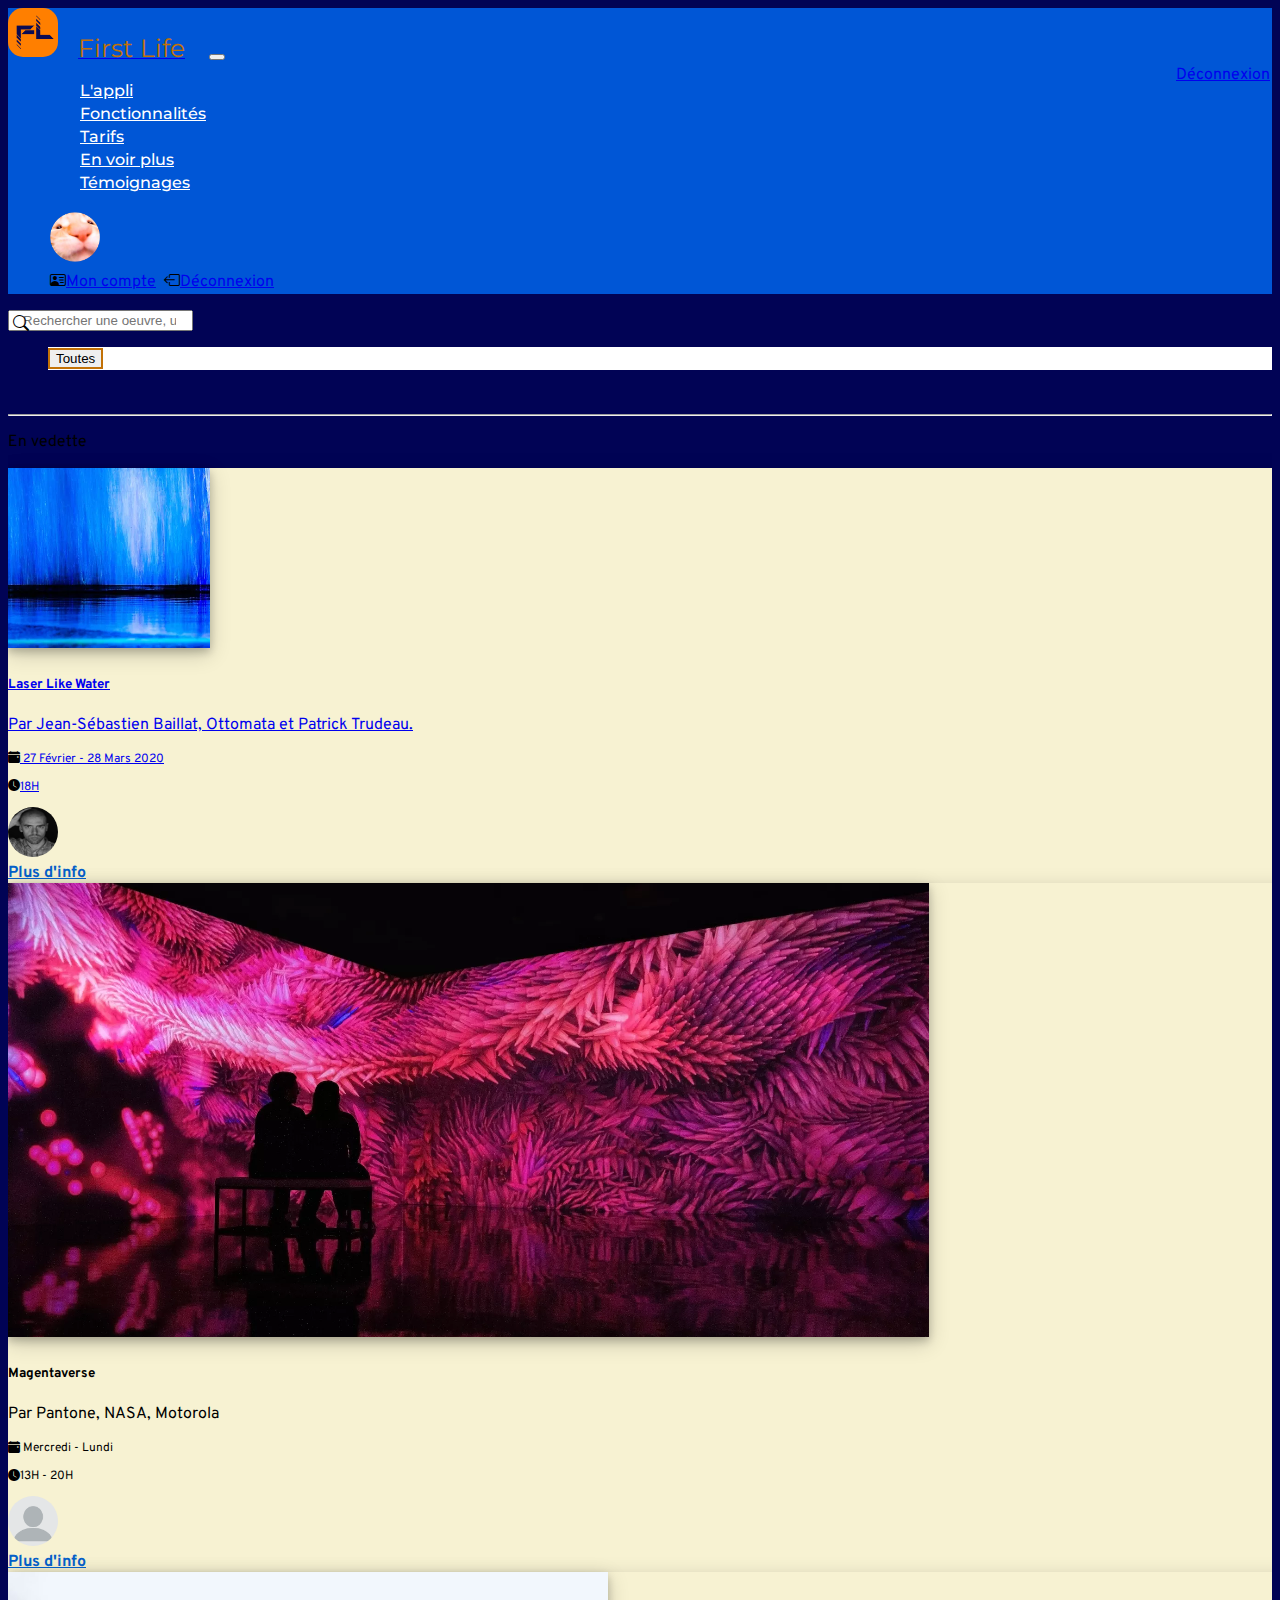
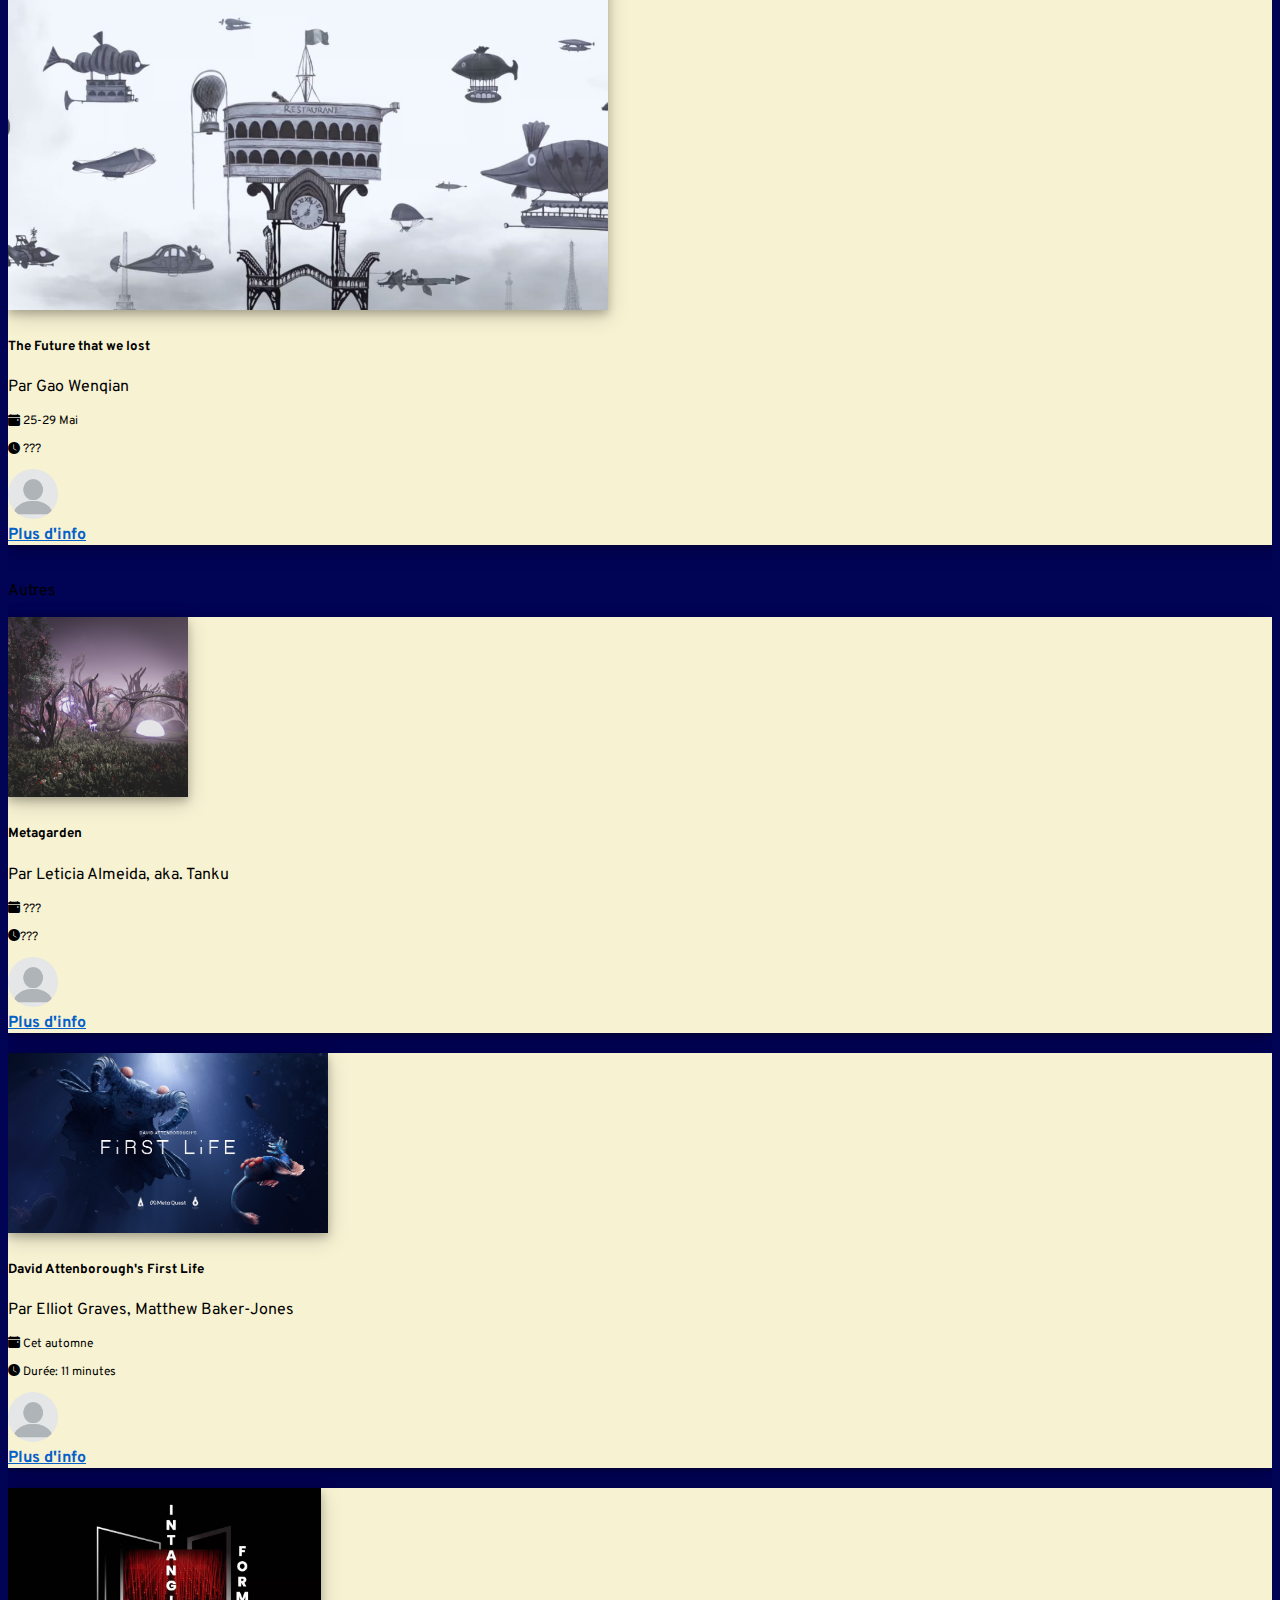
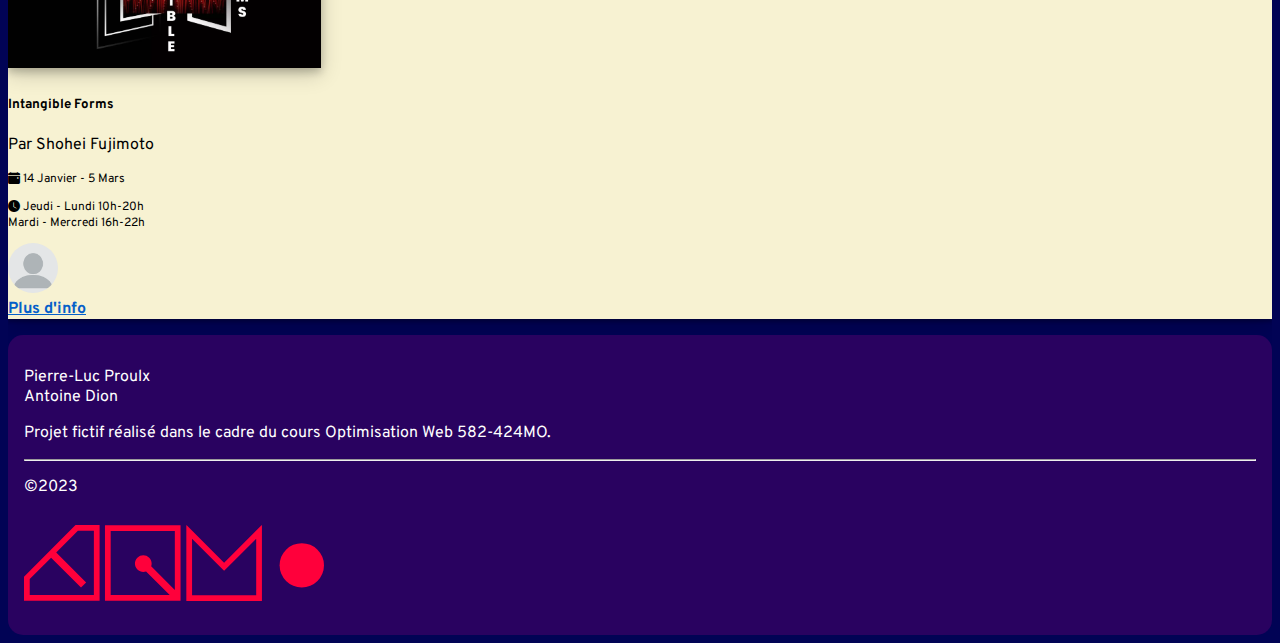
==== app/index.html @ b878b4f1 "HTML cleaning up" ====
<!DOCTYPE html>
<html lang="en">

<head>
  <meta charset="UTF-8" />
  <meta http-equiv="X-UA-Compatible" content="IE=edge" />
  <meta name="viewport" content="width=device-width, initial-scale=1.0" />
  <!-- Titre de la page -->
  <title>Festival First Life App</title>
  <link href="css/bootstrap_custom.css" rel="stylesheet">
  <link href="https://cdn.jsdelivr.net/npm/bootstrap@5.3.0-alpha1/dist/css/bootstrap.min.css" rel="stylesheet"
    integrity="sha384-GLhlTQ8iRABdZLl6O3oVMWSktQOp6b7In1Zl3/Jr59b6EGGoI1aFkw7cmDA6j6gD" crossorigin="anonymous" />
  <script src="https://cdn.jsdelivr.net/npm/bootstrap@5.3.0-alpha1/dist/js/bootstrap.bundle.min.js"
    integrity="sha384-w76AqPfDkMBDXo30jS1Sgez6pr3x5MlQ1ZAGC+nuZB+EYdgRZgiwxhTBTkF7CXvN"
    crossorigin="anonymous"></script>
  <!-- Lien du Swiper -->
  <link rel="stylesheet" href="https://cdn.jsdelivr.net/npm/swiper@9/swiper-bundle.min.css" />
  <!--Font-->
  <link href="https://fonts.googleapis.com/css2?family=Overpass&display=swap" rel="stylesheet" />
  <link href="https://fonts.googleapis.com/css2?family=Montserrat&display=swap" rel="stylesheet" />
  <link href="https://fonts.googleapis.com/css2?family=Gugi&family=Source+Sans+Pro:wght@200;400&display=swap"
    rel="stylesheet" />
  <link rel="stylesheet" href="https://cdn.jsdelivr.net/npm/bootstrap-icons@1.10.3/font/bootstrap-icons.css" />
  <!-- Lien vers la feuille de style CSS -->
  <link href="../css/styles-app.css" rel="stylesheet" type="text/css" />
</head>

<body>
  <header>
    <nav class="navbar navbar-expand-lg navbar-fixed-top">
      <div class="container-fluid">
        <!-- Hamburger button -->
        <a class="navbar-brand text-white" href="index.html">
          <img src="../assets/logo.png" width="50px" class="logo d-inline-block align-top fw-bold"
            alt="Logo First Life" /><span class="Title">First Life</span></a>


        <button class="navbar-toggler" type="button" data-bs-toggle="collapse" data-bs-target="#mainNav"
          aria-controls="mainNav" aria-expanded="false" aria-label="Toggle navigation">
          <span class="navbar-toggler-icon"></span>
        </button>
        <ul class="dropdown-menu text-small  mb-2 mb-lg-0" style="
              inset: auto auto 0px 0px;
              margin: 0px;

            " data-popper-placement="top-start">
          <li>
            <a class="dropdown-item justify-content-end" style="float: right" href="#">Déconnexion</a>
          </li>
        </ul>
        <!--Navigation-->
        <div id="mainNav" class="collapse navbar-collapse">
          <ul class="navbar-nav mr-auto">
            <li class="nav-item">
              <a href="#" class="nav-link waves-effect waves-light scroll-link text-white p-1">L'appli
              </a>
            </li>
            <li class="nav-item">
              <a href="#" class="nav-link scroll-link text-white p-1">Fonctionnalités</a>
            </li>
            <li class="nav-item">
              <a href="#" class="nav-link scroll-link text-white p-1">Tarifs</a>
            </li>
            <li class="nav-item">
              <a href="#" class="nav-link scroll-link text-white p-1">En voir plus</a>
            </li>
            <li class="nav-item">
              <a href="#" class="nav-link scroll-link text-white p-1">Témoignages</a>
            </li>
          </ul>
          <ul class="navbar-nav ml-auto">
            <li class="nav-item dropdown justify-content-end">
              <a href="#" class="d-block link-dark text-decoration-none dropdown-toggle show"
                id="navbarDropdownMenuLink-4" data-bs-toggle="dropdown" aria-expanded="false" aria-haspopup="true">
                <img src="../assets/profile_picture.png" class="profile" width="50px" alt="profile Picture" />
              </a>
              <div class="dropdown-menu dropdown-menu-right dropdown-cyan" aria-labelledby="navbarDropdownMenuLink-4">
                <a class="dropdown-item" href="#"><i class="bi bi-person-vcard p-1"></i>Mon compte</a>
                <a class="dropdown-item" href="#"><i class="bi bi-box-arrow-left p-1"></i>Déconnexion</a>
              </div>
            </li>
          </ul>
        </div>

      </div>
    </nav>
  </header>
  <div class="b-example-divider"></div>
  <!-- First Container -->
  <main>
    <div class="container p-3 bg-light">
      <section>
        <form class="form-inline pull-right header-form col-lg-6 col-10" action="">
          <div class="box">
            <div class="input-group mb-3">
              <i class=" loupe bi bi-search"></i>
              <input type="search" class="form-control" id="exampleFormControlInput1"
                placeholder="   Rechercher une oeuvre, un artiste..." aria-label="Search" />
            </div>
          </div>
        </form>
      </section>
      <section>

        <!-- Slider main container -->
        <div class="container">
          <div class="swiper mySwiper">
            <!-- Additional required wrapper -->
            <ul class="list-group nav nav-justified">
              <!-- Slides -->
              <div class="swiper-wrapper">
                <div class="swiper-slide">
                  <li>
                    <button type="button" class="btn btn-warning active btn-small">
                      Toutes
                    </button>
                </div>
                <div class="swiper-slide">
                  <button type="button" class="btn btn-outline-primary btn-small">
                    Concerts
                  </button>
                </div>
                <div class="swiper-slide">
                  <button type="button" class="btn btn-outline-primary btn-small">
                    Performances
                  </button>
                  <div class="swiper-slide">
                    <button type="button" class="btn btn-outline-primary btn-small">
                      Artistes
                    </button>
                  </div>
                  <div class="swiper-slide">
                    <button type="button" class="btn btn-outline-primary btn-small">
                      Albums
                    </button>
                  </div>
                  <!-- If we need pagination -->
                  <div class="swiper-pagination"></div>
                  </li>
            </ul>
          </div>
        </div>
        <br />
        <hr />
      </section>

      <section>

      </section>
      <!-- Third Container -->
      <section id="section">
        <p class="h2">En vedette</p>
        <div class="row">
          <!-- Artiste 1-->
          <div class="col-4">
            <div class="card">
              <a href="artwork.html">
                <img src="../assets/Assets_cards/Elektra.png" alt="Image de la première Carte"
                  class="card-img-top carte" style="max-height: 20vh; max-width: 600px;" />
                <div class="card-body">
                  <h5 class="card-title">Laser Like Water</h5>
                  <p class="card-text">Par Jean-Sébastien Baillat, Ottomata et Patrick Trudeau.</p>
                  <div class="row ">
                    <div class="col-md-6 col-lg-8">

                      <p class="card-text" id="small-text"><i class="bi bi-calendar-event-fill"></i> 27 Février - 28
                        Mars
                        2020</p>
                    </div>
                    <div class="col-md-6 col-lg-4">
                      <p class="card-text" id="small-text"><i class="bi bi-clock-fill"></i>18H</p>
                    </div>
                  </div>
                  <div class="row justify-space-around">
                    <div class="col-sm-10 col-md-8"> <img src="../assets/Assets_cards/artistes/baillat-portrait.png"
                        class="artist">
                    </div>
                    <div class="col-sm-6 col-md-4"><a href="artwork.html" class="card-text link" data-toggle="modal"
                        data-target="#basicModal">Plus
                        d'info </a>
                    </div>
                  </div>
                </div>
              </a>
            </div>
          </div>
          <!-- Artiste 2-->
          <div class="col-4">
            <div class="card">
              <img src="../assets/Assets_cards/artechouse.PNG" alt="Image de la première Carte"
                class="card-img-top carte" />
              <div class="card-body">
                <h5 class="card-title text-uppercase">Magentaverse</h5>
                <p class="card-text">Par Pantone, NASA, Motorola</p>
                <div class="row ">
                  <div class="col-md-6 col-lg-8">

                    <p class="card-text" id="small-text"><i class="bi bi-calendar-event-fill"></i> Mercredi - Lundi
                    </p>
                  </div>
                  <div class="col-md-6 col-lg-4">
                    <p class="card-text" id="small-text"><i class="bi bi-clock-fill"></i>13H - 20H</p>
                  </div>
                  <div class="row justify-space-around">
                    <div class="col-sm-10 col-md-8"> <img src="../assets/blank-profile-picture-973460__340.webp"
                        class="artist">
                    </div>
                    <div class="col-sm-6 col-md-4">
                      <a href="artwork.html" class="card-text link">Plus d'info
                      </a>
                    </div>
                  </div>

                </div>
              </div>
            </div>
          </div>
          <!-- Artiste 3-->
          <div class="col-4">
            <div class="card card1">
              <img src="../assets/Assets_cards/FutuRetro.jpg" alt="Image de la première Carte"
                class="card-img-top carte" style=" min-height: 20vh; max-width: 600px;" />
              <div class="card-body">
                <h5 class="card-title text-decoration-uppercase">The Future that we lost</h5>
                <p class="card-text">Par Gao Wenqian</p>
                <div class="row ">
                  <div class="col-md-6 col-lg-8">
                    <p class="card-text" id="small-text"><i class="bi bi-calendar-event-fill"></i> 25-29 Mai</p>
                  </div>
                  <div class="col-md-6 col-lg-4">
                    <p class="card-text" id="small-text"><i class="bi bi-clock-fill"></i> ???</p>
                  </div>
                </div>
                <div class="row justify-space-around">
                  <div class="col-sm-10 col-md-8"> <img src="../assets/blank-profile-picture-973460__340.webp"
                      class="artist">
                  </div>
                  <div class="col-sm-6 col-md-4">
                    <a href="artwork.html" class="card-text link">Plus d'info
                    </a>
                  </div>
                </div>
              </div>
            </div>
          </div>
        </div>
      </section>
      <br>
      <!-- Fourth Container -->
      <section>
        <p class="h2">Autres</p>
        <div class="col">
          <div class="card mt">
            <img src="../assets/Assets_cards/metagarden.jpg" alt="Image de la première Carte" class="card-img-top carte"
              style="height: 20vh;" />
            <div class="card-body">
              <h5 class="card-title">Metagarden</h5>
              <p class="card-text">Par Leticia Almeida, aka. Tanku</p>
              <div class="row ">
                <div class="col-md-6 col-lg-8">
                  <p class="card-text" id="small-text"><i class="bi bi-calendar-event-fill"></i> ???</p>
                </div>
                <div class="col-md-6 col-lg-4">
                  <p class="card-text" id="small-text"><i class="bi bi-clock-fill"></i>???</p>
                </div>
              </div>
              <div class="row justify-space-around">
                <div class="col-sm-10 col-md-8"> <img src="../assets/blank-profile-picture-973460__340.webp"
                    class="artist">
                </div>
                <div class="col-sm-6 col-md-4">
                  <a href="artwork.html" class="card-text link">Plus d'info
                  </a>
                </div>
              </div>
            </div>
          </div>
        </div>
        <br>
        <div class="card ">
          <img src="../assets/Assets_cards/First-Life.png" alt="Image de la première Carte" class="card-img-top carte"
            style="height: 20vh" />
          <div class="card-body">
            <h5 class="card-title">David Attenborough's First Life</h5>
            <p class="card-text">Par Elliot Graves, Matthew Baker-Jones</p>
            <div class="row ">
              <div class="col-md-6 col-lg-8">
                <p class="card-text" id="small-text"><i class="bi bi-calendar-event-fill"></i> Cet automne</p>
              </div>
              <div class="col-md-6 col-lg-4">
                <p class="card-text" id="small-text"><i class="bi bi-clock-fill"></i> Durée: 11 minutes</p>
              </div>
              <div class="row justify-space-around">
                <div class="col-sm-10 col-md-8"> <img src="../assets/blank-profile-picture-973460__340.webp"
                    class="artist">
                </div>
                <div class="col-sm-6 col-md-4">
                  <a href="artwork.html" class="card-text link">Plus
                    d'info</a>
                </div>
              </div>
            </div>
          </div>
        </div>
        <br>
        <div class="card">
          <img src="../assets/Assets_cards/Ingainble-Forms-Banner-1.webp" alt="Image de la première Carte"
            class="card-img-top carte" style="height: 20vh" />
          <div class="card-body">
            <h5 class="card-title">Intangible Forms</h5>
            <p class="card-text">Par Shohei Fujimoto</p>
            <div class="row ">
              <div class="col-md-6 col-lg-8">
                <p class="card-text" id="small-text"><i class="bi bi-calendar-event-fill"></i> 14 Janvier - 5 Mars</p>
              </div>
              <div class="col-md-6 col-lg-4">
                <p class="card-text" id="small-text"><i class="bi bi-clock-fill"></i> Jeudi - Lundi 10h-20h <br>
                  Mardi - Mercredi 16h-22h</p>
              </div>
              <div class="row justify-space-around">
                <div class="col-sm-10 col-md-8"> <img src="../assets/blank-profile-picture-973460__340.webp"
                    class="artist">
                </div>
                <div class="col-sm-6 col-md-4">
                  <a href="artwork.html" class="card-text link">Plus
                    d'info</a>
                </div>
              </div>
            </div>
          </div>
        </div>
    </div>
    </div </section>
    </div>
  </main>
  <!-- Footer -->
  <footer class="text-center text-lg-start navbar-fixed-bottom">
    <div class="container justify-space-between">
      <div class="row">
        <div class="col-lg-6">
          <p>
            Pierre-Luc Proulx <br />
            Antoine Dion
          </p>
          <p>
            Projet fictif réalisé dans le cadre du cours Optimisation Web
            582-424MO.
          </p>
          <hr />
          <p>©2023</p>
        </div>
        <div class="col-lg-6">
          <svg width="300" height="100" class="logo-tim" xmlns="http://www.w3.org/2000/svg" viewBox="0 0 1202.33 303.71"
            style="fill: rgb(255, 0, 59)">
            <circle cx="1113.33" cy="161.28" r="89"></circle>
            <path
              d="M785.69 166.81l16.26 16.26 16.26-16.26L930.56 54.46v226.25h-257V54.67l112.13 112.14zM650.56.71v303h303V.71h-1.77L801.95 150.54 652.12.71h-1.56zM324.48.46v303h303V.46h-303zm129.93 129.93c-13.08 13.08-13.08 34.29 0 47.38 9.41 9.41 23.02 12.05 34.79 7.92l94.77 94.77H347.48v-257h257v236.49l-94.77-94.77c4.13-11.77 1.48-25.39-7.92-34.79-13.09-13.08-34.3-13.08-47.38 0zM206.47 0L0 206.48V303h303V0h-96.53zM23 280v-64l85.62-85.62 119.87 119.87L249 229.74 129.13 109.87 216 23h64v257H23z">
            </path>
          </svg>
        </div>
      </div>
    </div>
  </footer>
  <script src="../js/swiper.js"></script>
</body>

</html>
---- css/styles-app.css ----
:root {
  --darkblue: #010355;
  --blue: #0056d6;
  --mauve: #290260;
  --carte: #f7f2d2;
  --textTitre: "Gugi", cursive;
  --orange: rgb(194, 113, 6);
  --font_01: Montserrat;
  --font_02: overpass;
}
/*--------------------------------------------------------- 
# Styles Généraux 
---------------------------------------------------------*/

html,
body {
  background-color: var(--darkblue);
  overflow-x: hidden;
  font-family: var(--font_02);
}

header {
  content: normal;
}

/* Bouton retour pour la page artwork.html*/

button .bi {
  color: white;
}

.nav-link {
  color: white;
  margin-left: 30px;
  font-family: var(--font_01);
  font-weight: 500;
}

.bg-image {
  background: url("../assets/Assets_cards/Elektra.png");
  background-repeat: no-repeat;
  background-size: cover;
  background-position: center center;
  width: 100vw;
  height: 33vh;
}

.bi {
  color: black;
  font-weight: bolder;
}

.fa {
  font-size: 50px;
  cursor: pointer;
  user-select: none;
  color: greenyellow;
  transition: 0.2s;
  padding: 10px;
  background-color: white;
  border-radius: 50px;
}

.fa:hover {
  color: rgb(8, 155, 212);
}

.fa:hover::after {
  position: absolute;
  color: rgb(8, 155, 212);
  font-family: Arial, Helvetica, sans-serif;
  content: "";
  font-size: 20px;
}

.fa-thumbs-down {
  color: red;
}

.bg-warning {
  border-radius: 15px;
}

.btn {
  border: solid var(--orange) 2px;
}

.btn-send {
  border: solid green 1px;
}

.btn-send:hover {
  background-color: green;
}

.btn:hover {
  color: white;
}
/* Styles cartes*/

.card {
  background-color: var(--carte);
  box-shadow: 0 3px 3px 0 rgba(0, 0, 0, 0.2), 0 6px 20px 0 rgba(0, 0, 0, 0.19);
  transition: 0.5s;
}

.card-img-top {
  min-height: 20vh;
  max-width: 100%;
}

a cardlink {
  font-family: var(--font_01);
}

.card:hover {
  border: solid var(--blue) 3px;
}

.link {
  color: rgb(5, 96, 201);
  font-weight: bolder;
  transition: 0.3s;
}

.link:hover {
  color: rgb(92, 168, 255);
}

.carte {
  object-fit: cover;
  box-shadow: 0 4px 8px 0 rgba(0, 0, 0, 0.2), 0 6px 20px 0 rgba(0, 0, 0, 0.19);
}

.card .artiste {
  height: 15%;
  margin-left: auto;
  margin-right: auto;
}

.artist {
  border-radius: 50%;
  width: 50px;
  height: 50px;
}

#small-text {
  font-size: 12px;
}

.navbar-toggler-icon:hover {
  color: white;
  transition: 0.5s ease-in-out;
}

.Title {
  margin: 20px;
  content: normal;
  font-family: var(--font_01);
  color: var(--orange);
  font-size: 25px;
}

#section {
  width: 140%;
}

.bg-transparent .nav-background {
  height: 33%;
}

.container .bg-light {
  border-radius: 15px;
}

.accordion-button {
  background-color: var(--orange);
}

.artiste {
  object-fit: cover;
}

.loupe {
  position: absolute;
  padding: 5px;
  z-index: 1;
}

.logo {
  border-radius: 15px;
}

/*---------------------------------------------------------- 
    # Modal Windows
    ----------------------------------------------------------*/
.modal {
  border: solid rgb(144, 0, 255) 4px;
}

.modal-body {
  border-radius: 15px;
  background-color: #f3eb90;
}

/*---------------------------------------------------------- 
    # Section Hero  
    ----------------------------------------------------------*/
footer {
  content: normal;
  padding: 1rem;
  margin-top: 1rem;
  background-color: var(--mauve);
  color: white;
  border-radius: 15px;
}

a {
  display: inline-block;
}

li {
  list-style-type: none;
  color: white;
  border-radius: 5px;
}

li a {
  padding: 2px;
  border-radius: 10px;
}

li a:hover {
  background-color: var(--orange);
}

nav {
  background-color: var(--blue);
  color: white;
}

/*--------------------------------------------------------- 
# Styles du carroussel
---------------------------------------------------------*/

.swiper {
  width: 100%;
  height: 100%;
}

.swiper-slide {
  text-align: center;
  font-size: 18px;
  background: #fff;
  display: flex;
  justify-content: start;
  align-items: flex-start;
}
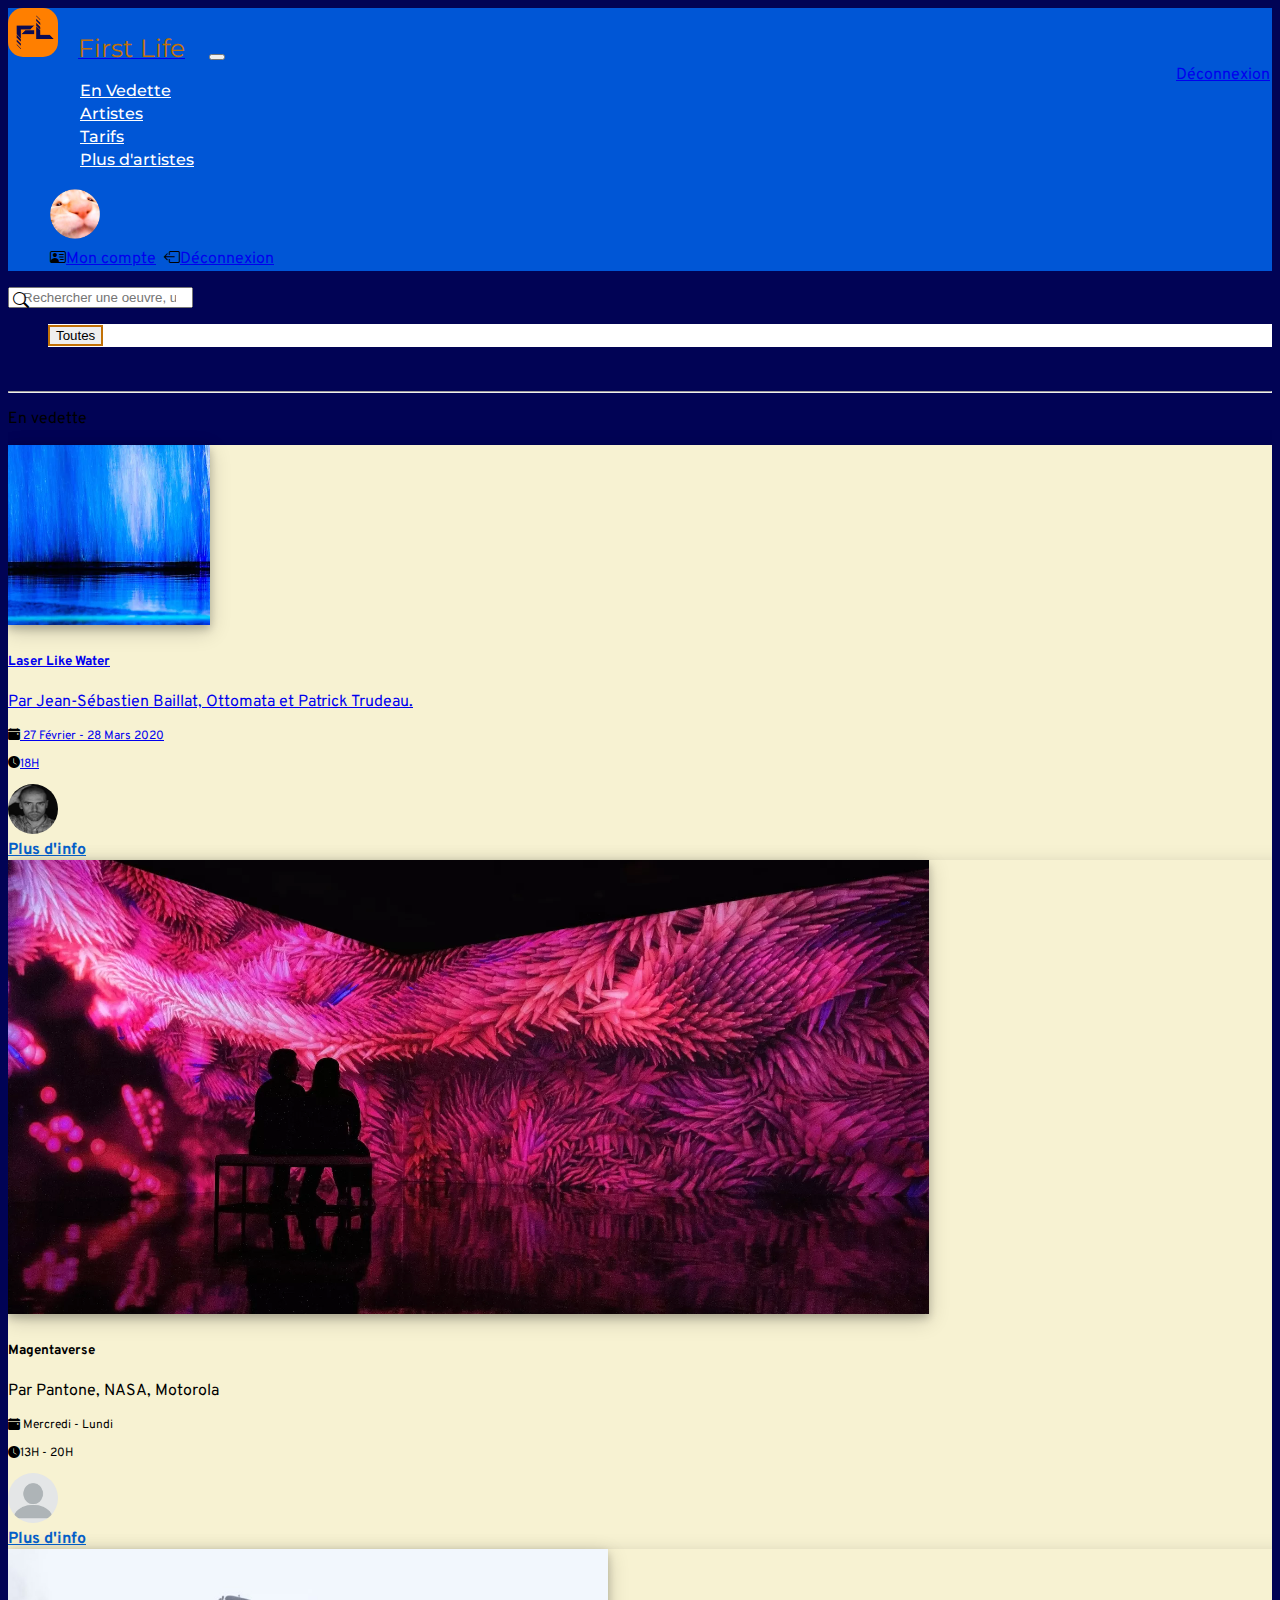
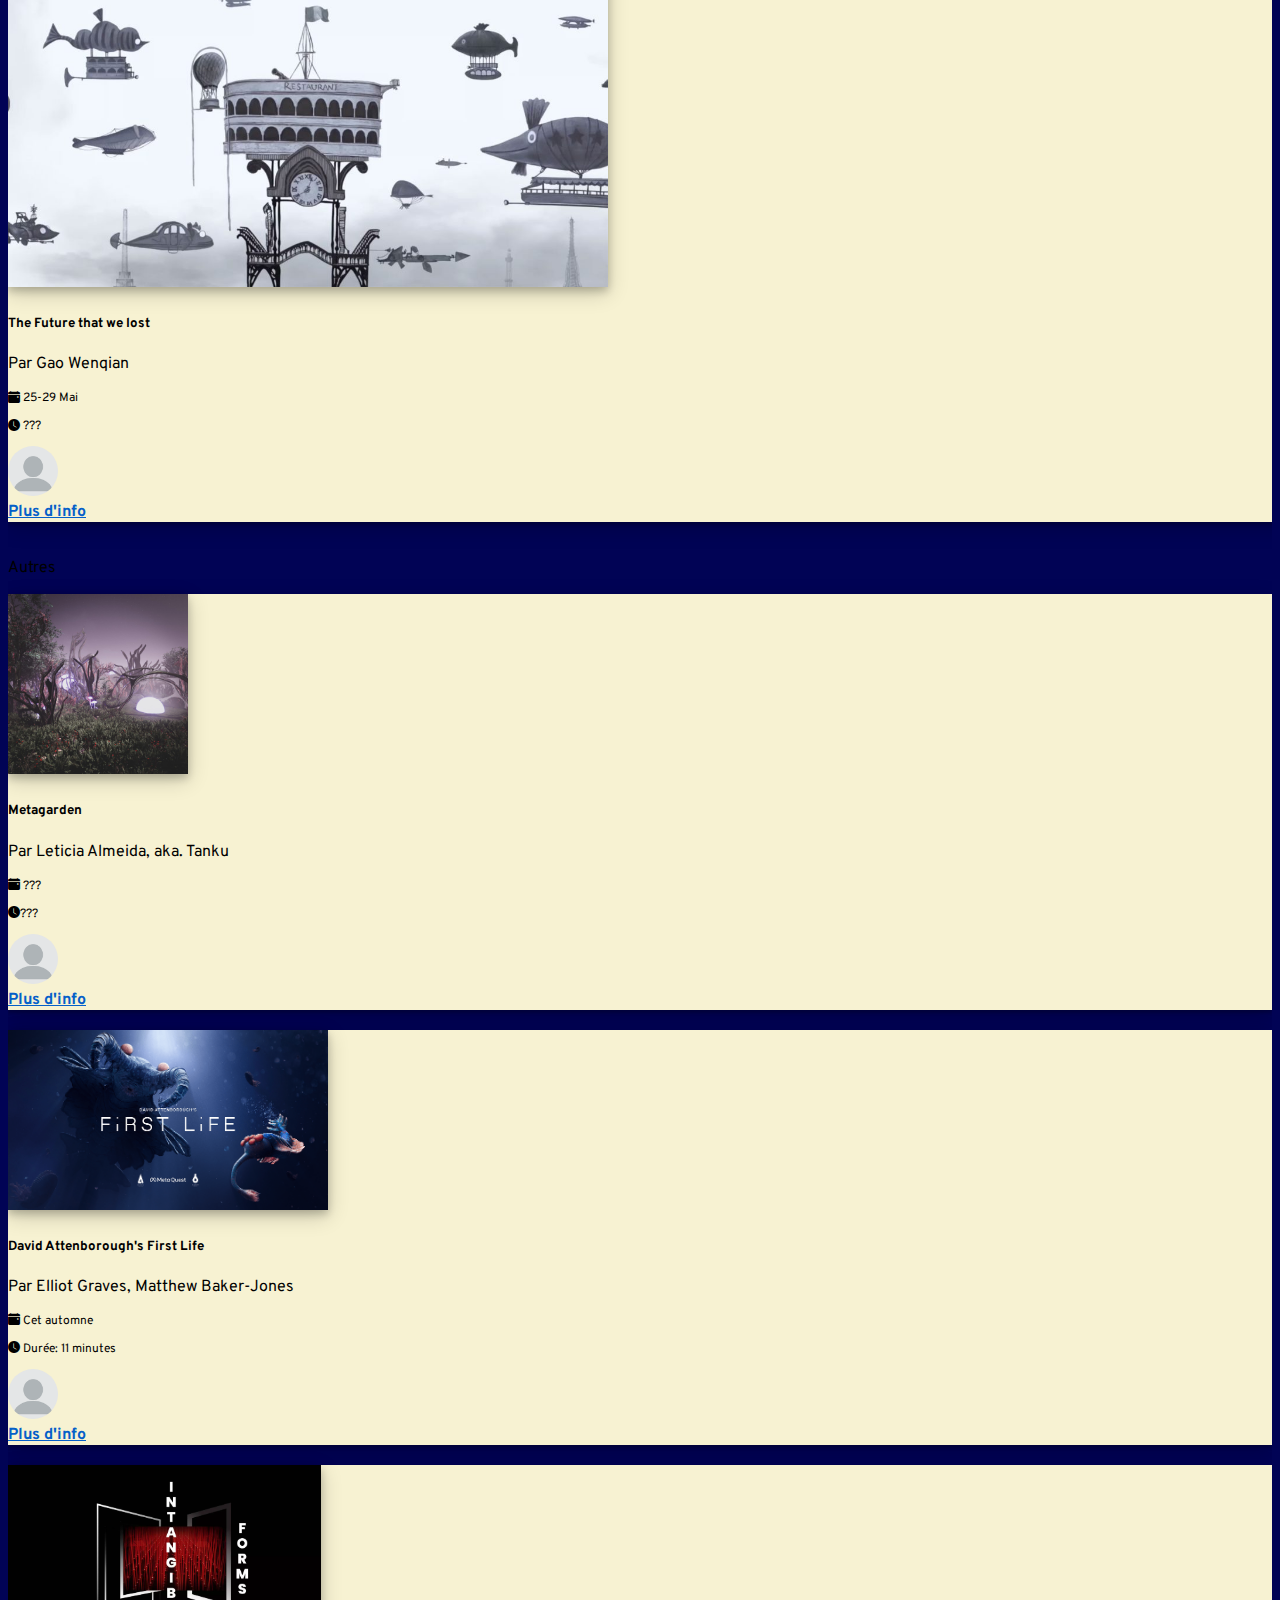
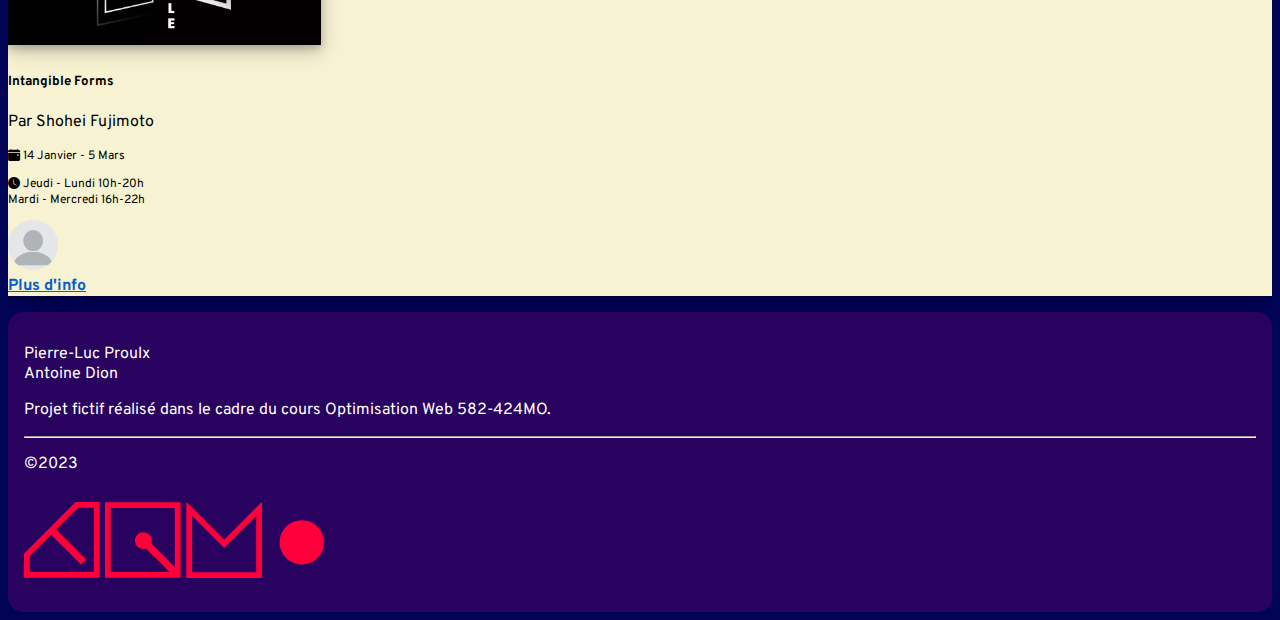
==== commit bb6ad382: "cleanup" ====
--- a/app/index.html
+++ b/app/index.html
@@ -52,20 +52,17 @@
         <div id="mainNav" class="collapse navbar-collapse">
           <ul class="navbar-nav mr-auto">
             <li class="nav-item">
-              <a href="#" class="nav-link waves-effect waves-light scroll-link text-white p-1">L'appli
+              <a href="#" class="nav-link waves-effect waves-light scroll-link text-white p-1">En Vedette
               </a>
             </li>
             <li class="nav-item">
-              <a href="#" class="nav-link scroll-link text-white p-1">Fonctionnalités</a>
+              <a href="#" class="nav-link scroll-link text-white p-1">Artistes</a>
             </li>
             <li class="nav-item">
               <a href="#" class="nav-link scroll-link text-white p-1">Tarifs</a>
             </li>
             <li class="nav-item">
-              <a href="#" class="nav-link scroll-link text-white p-1">En voir plus</a>
-            </li>
-            <li class="nav-item">
-              <a href="#" class="nav-link scroll-link text-white p-1">Témoignages</a>
+              <a href="#" class="nav-link scroll-link text-white p-1">Plus d'artistes</a>
             </li>
           </ul>
           <ul class="navbar-nav ml-auto">
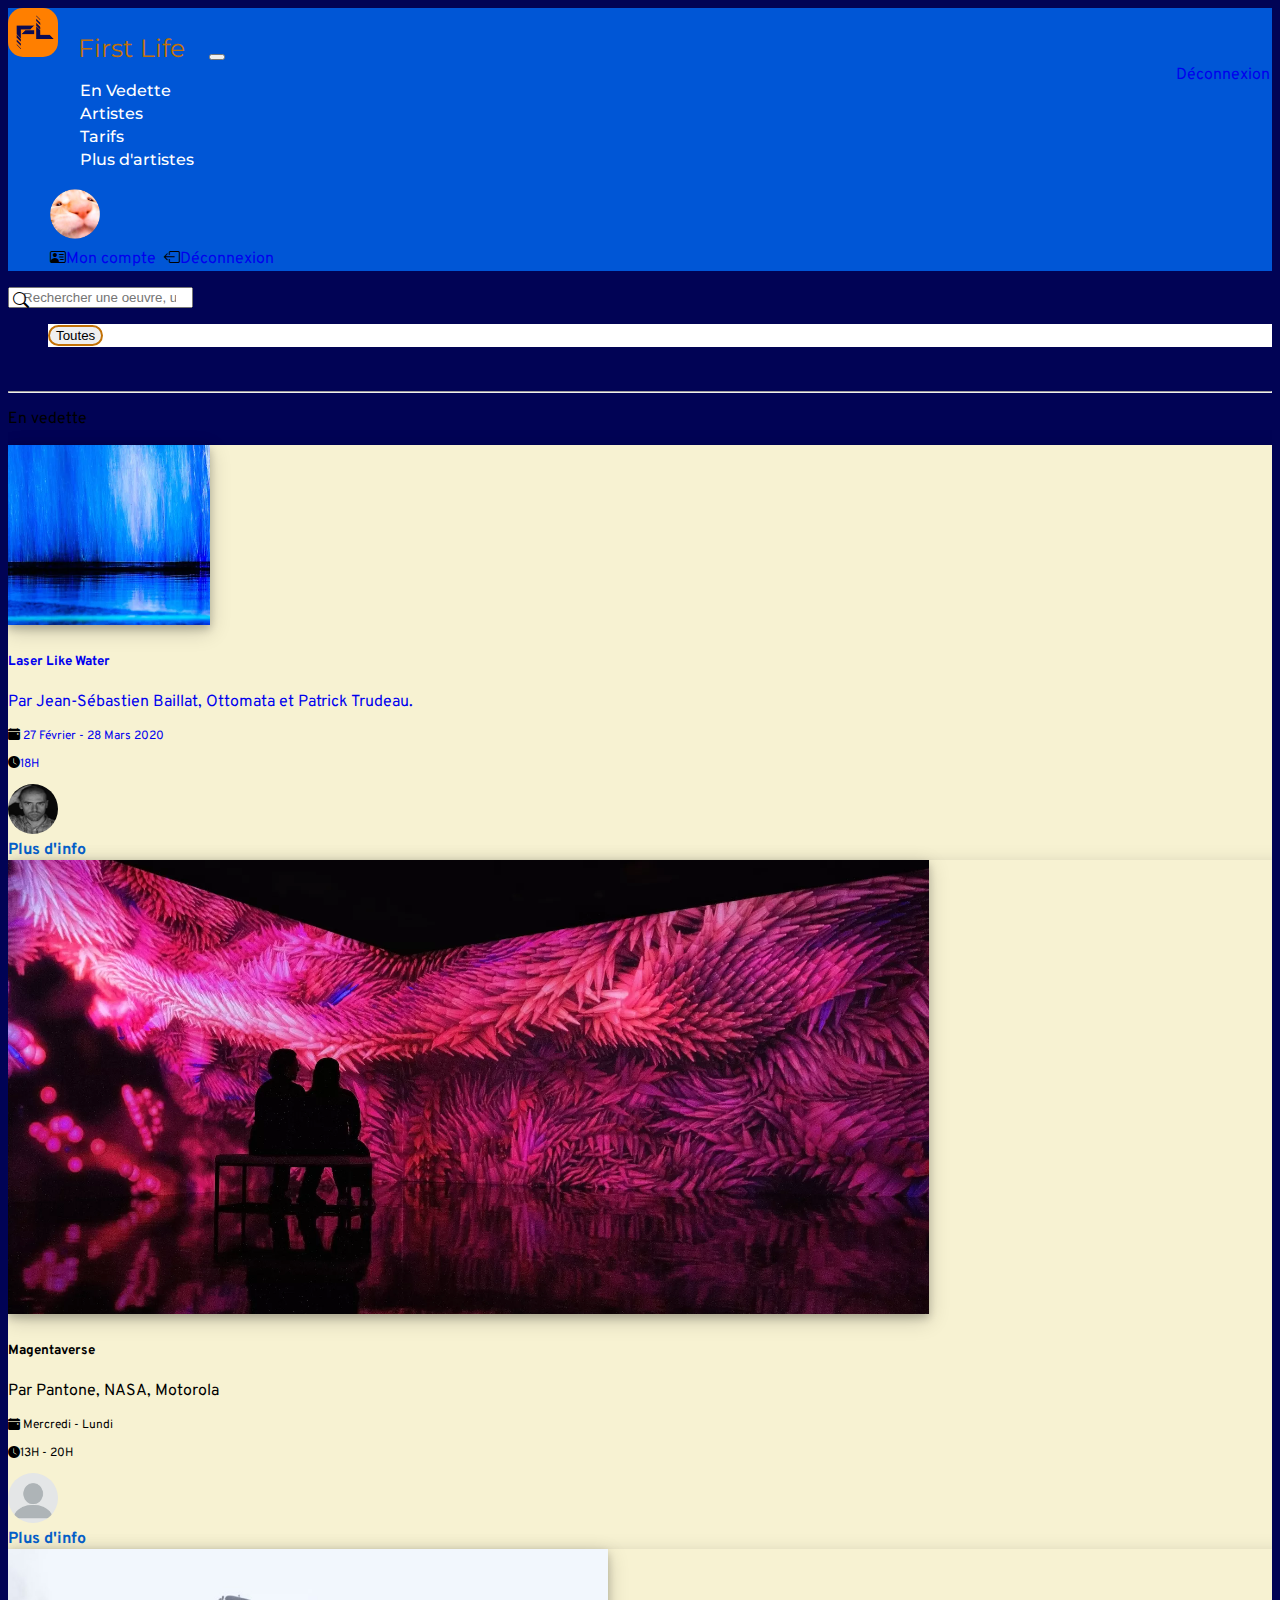
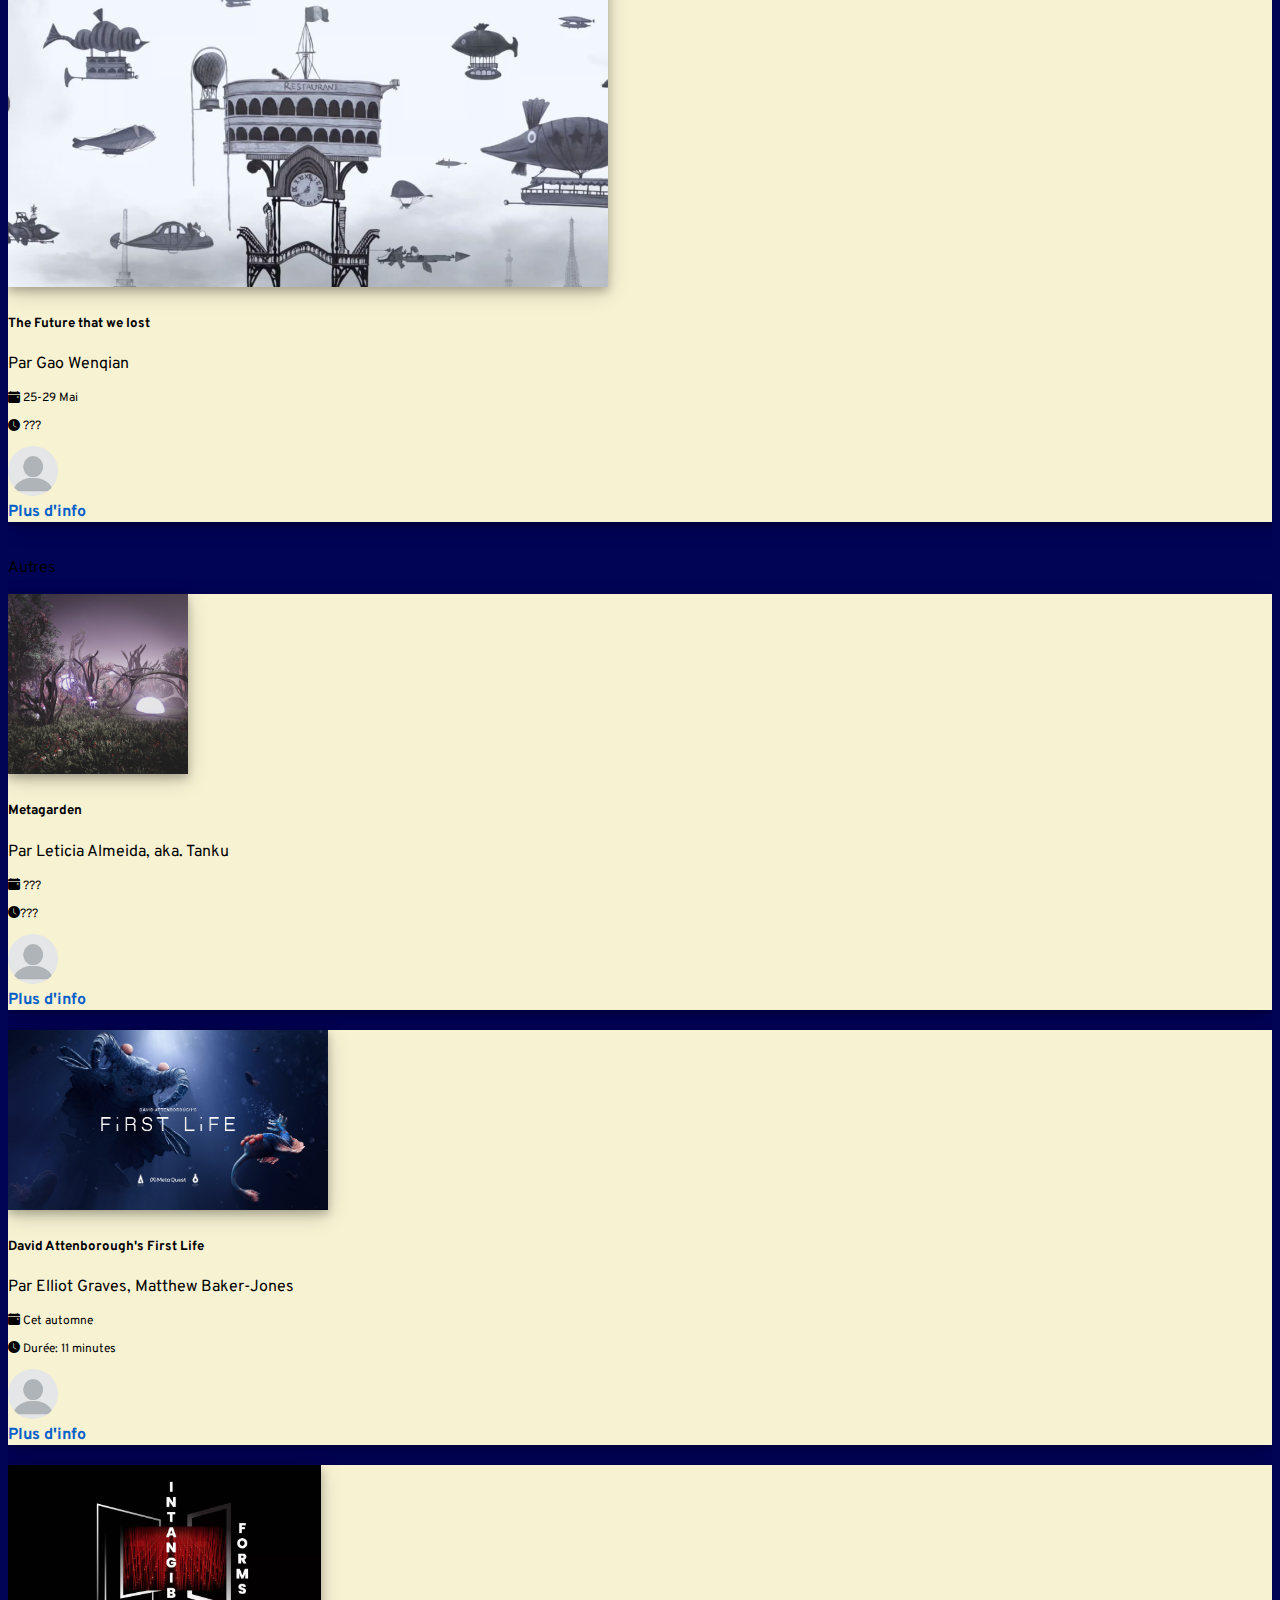
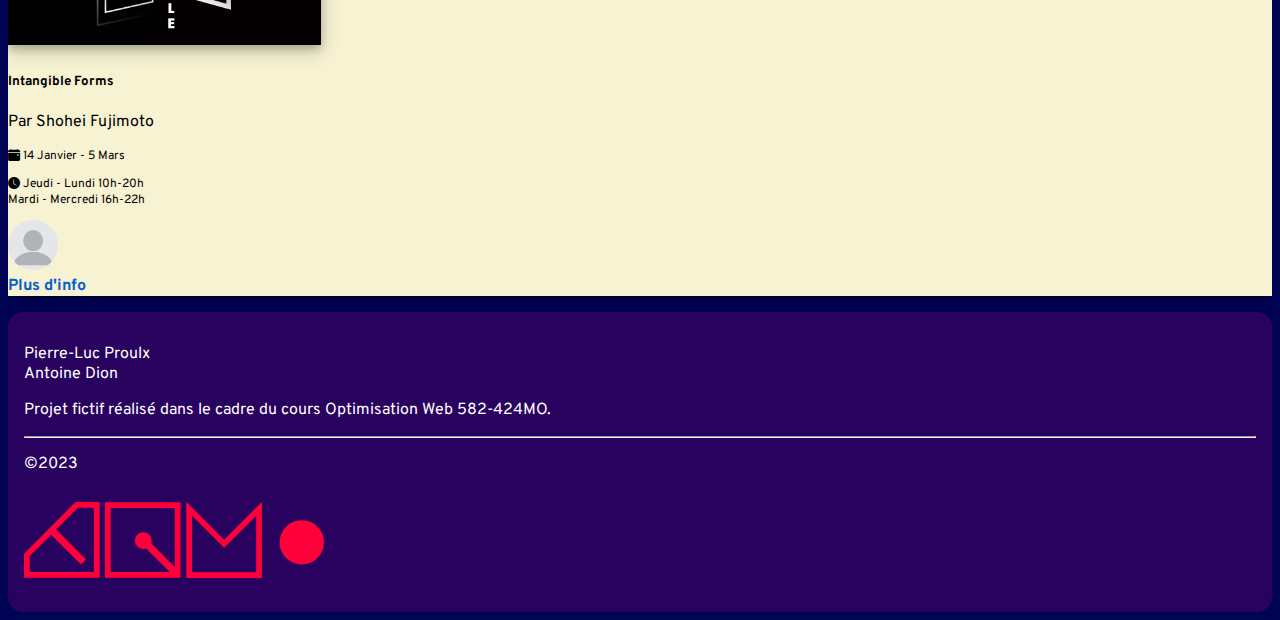
==== commit b232552a: "Updating" ====
--- a/app/index.html
+++ b/app/index.html
@@ -327,7 +327,7 @@
           </div>
         </div>
     </div>
-    </div </section>
+  </div>
     </div>
   </main>
   <!-- Footer -->
--- a/css/styles-app.css
+++ b/css/styles-app.css
@@ -8,6 +8,7 @@
   --font_01: Montserrat;
   --font_02: overpass;
 }
+
 /*--------------------------------------------------------- 
 # Styles Généraux 
 ---------------------------------------------------------*/
@@ -50,15 +51,28 @@
   font-weight: bolder;
 }
 
+
+.bg-warning {
+  border-radius: 15px;
+}
+
+.btn {
+  border: solid var(--orange) 2px;
+  border-radius: 50px;
+  text-align: center;
+  display: inline-block;
+}
+
+
+
 .fa {
-  font-size: 50px;
+  font-size: 25px;
   cursor: pointer;
   user-select: none;
-  color: greenyellow;
+  color: rgb(109, 255, 47);
   transition: 0.2s;
-  padding: 10px;
-  background-color: white;
   border-radius: 50px;
+  display: inline-block;
 }
 
 .fa:hover {
@@ -77,14 +91,6 @@
   color: red;
 }
 
-.bg-warning {
-  border-radius: 15px;
-}
-
-.btn {
-  border: solid var(--orange) 2px;
-}
-
 .btn-send {
   border: solid green 1px;
 }
@@ -96,6 +102,7 @@
 .btn:hover {
   color: white;
 }
+
 /* Styles cartes*/
 
 .card {
@@ -217,6 +224,11 @@
 
 a {
   display: inline-block;
+  text-decoration: none;
+}
+
+.link:hover::after{
+  content: '->';
 }
 
 li {
@@ -255,4 +267,4 @@
   display: flex;
   justify-content: start;
   align-items: flex-start;
-}
+}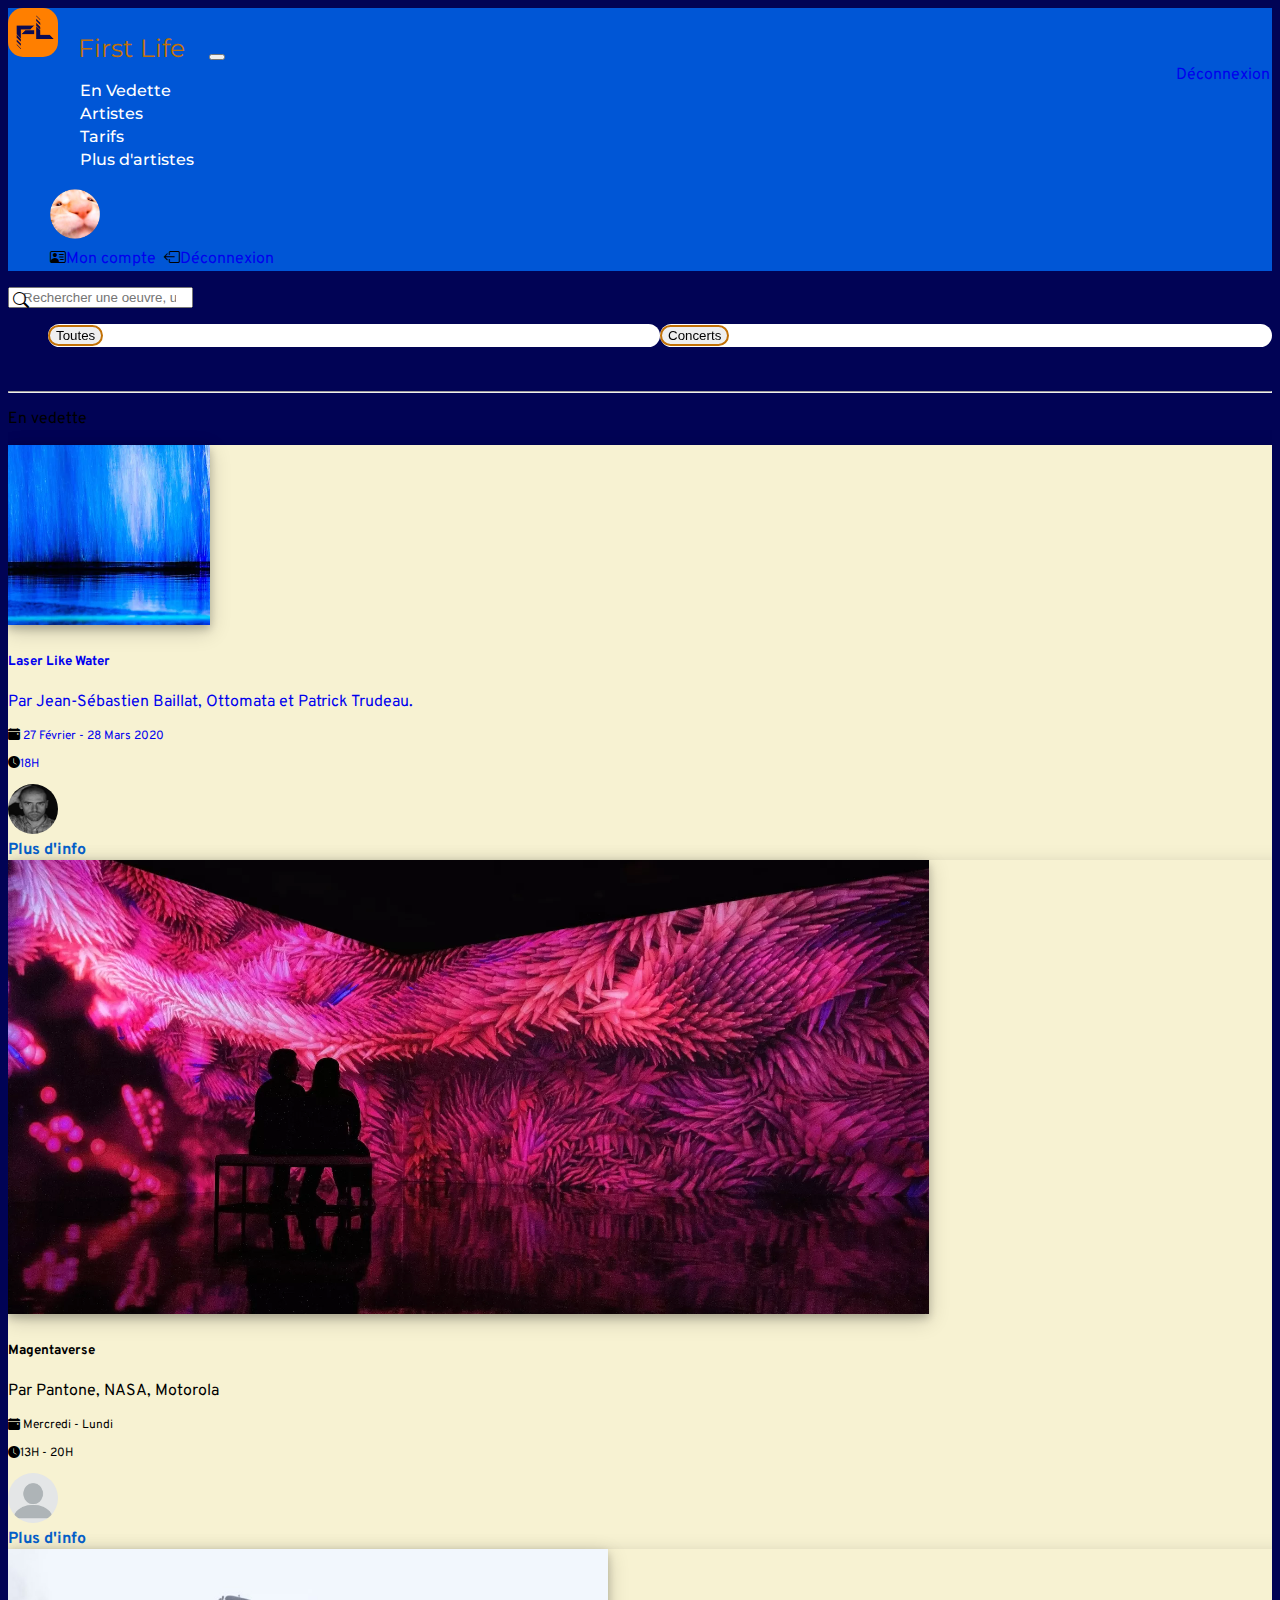
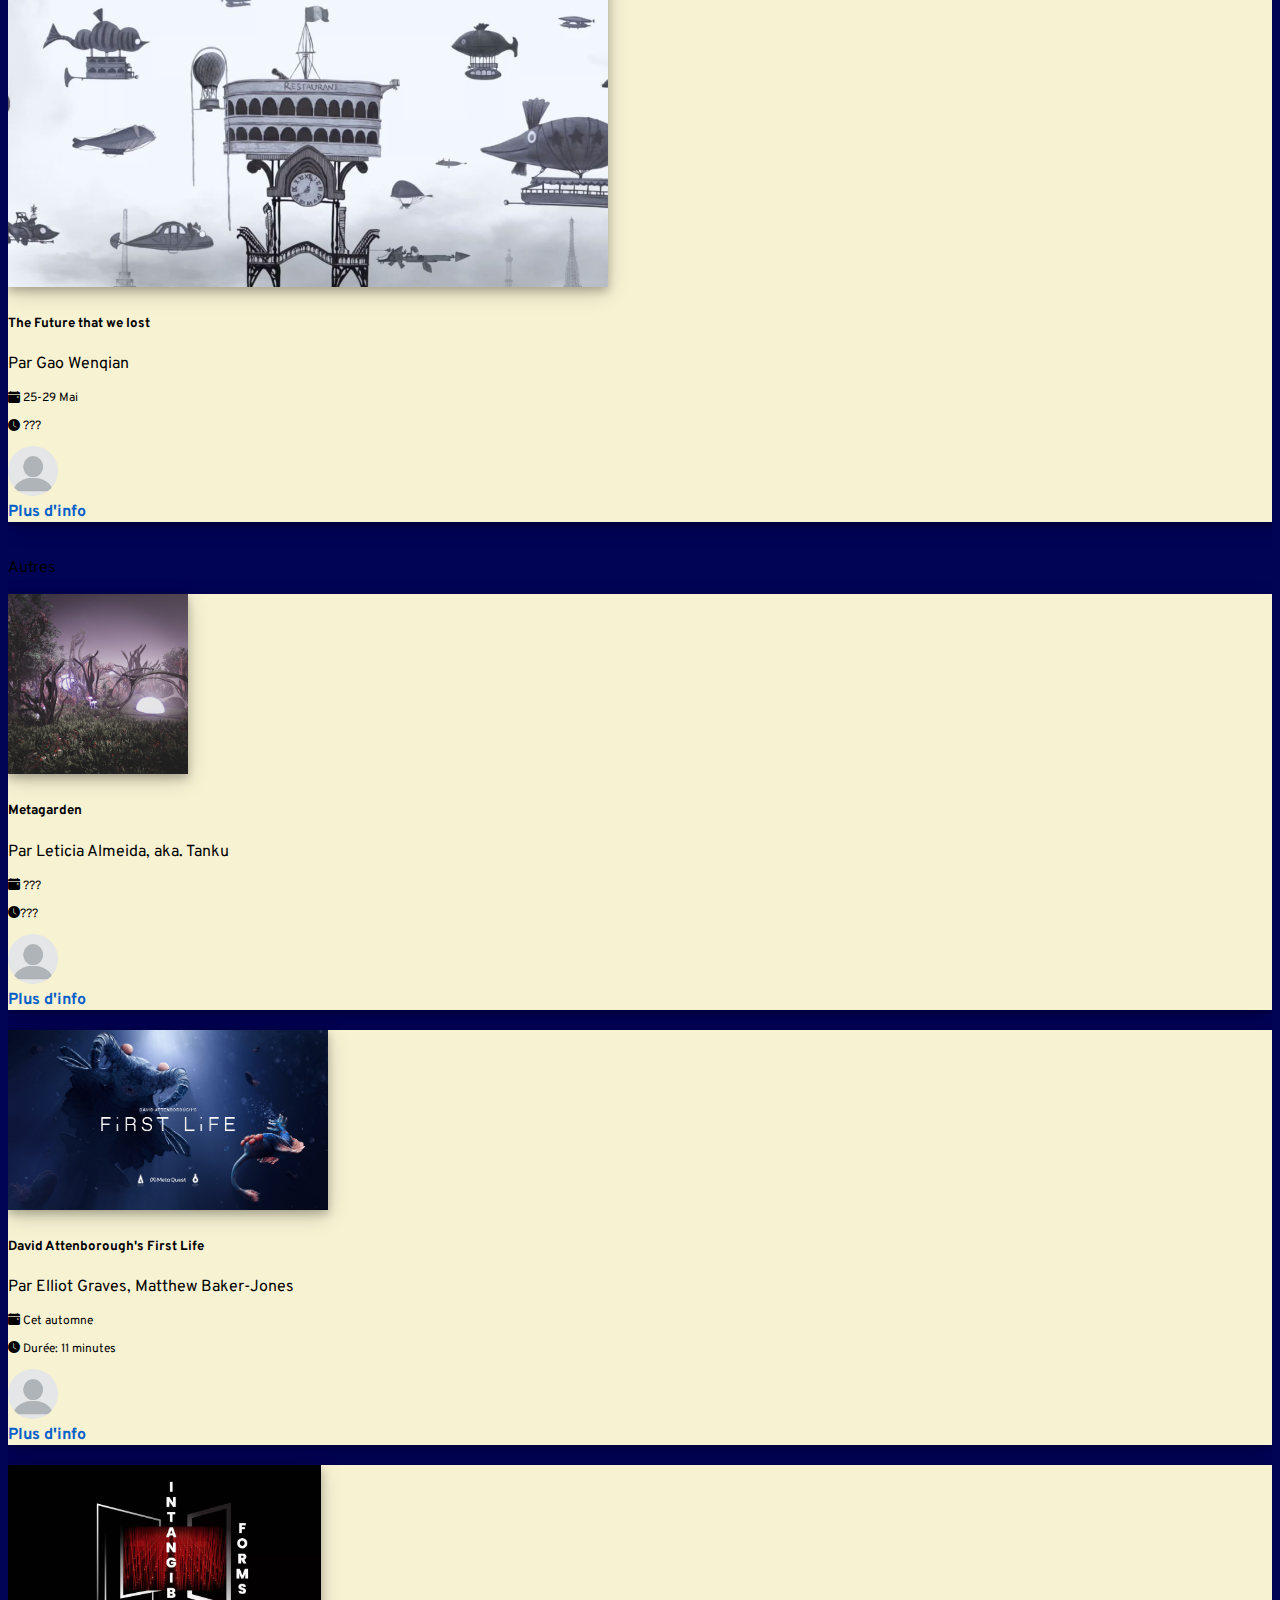
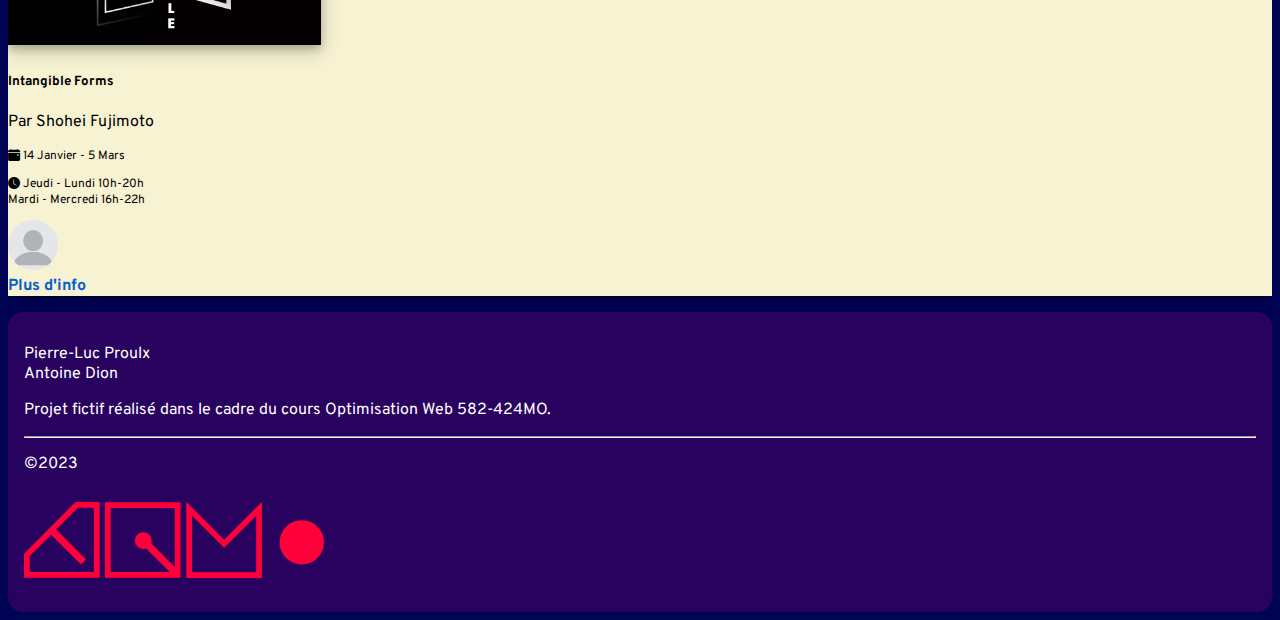
==== commit bcaa5148: "Working on it" ====
--- a/app/index.html
+++ b/app/index.html
@@ -101,38 +101,50 @@
 
         <!-- Slider main container -->
         <div class="container">
-          <div class="swiper mySwiper">
+          <div class="swiper-container mySwiper">
             <!-- Additional required wrapper -->
             <ul class="list-group nav nav-justified">
               <!-- Slides -->
-              <div class="swiper-wrapper">
+              <div class="swiper-wrapper pt-3 pb-3">
                 <div class="swiper-slide">
                   <li>
-                    <button type="button" class="btn btn-warning active btn-small">
+                    <button type="button" class="btn btn-warning btn-small active">
                       Toutes
                     </button>
+                  </li>
                 </div>
                 <div class="swiper-slide">
-                  <button type="button" class="btn btn-outline-primary btn-small">
-                    Concerts
-                  </button>
+                  <li>
+                    <button type="button" class="btn btn-outline-primary btn-small">
+                      Concerts
+                    </button>
+                  </li>
                 </div>
                 <div class="swiper-slide">
-                  <button type="button" class="btn btn-outline-primary btn-small">
-                    Performances
-                  </button>
+                  <li>
+                    <button type="button" class="btn btn-outline-primary btn-small">
+                      Performances
+                    </button>
+                  </li>
                   <div class="swiper-slide">
-                    <button type="button" class="btn btn-outline-primary btn-small">
-                      Artistes
-                    </button>
+                    </li>
+                    <li>
+                      <button type="button" class="btn btn-outline-primary btn-small">
+                        Artistes
+                      </button>
+                    </li>
                   </div>
                   <div class="swiper-slide">
-                    <button type="button" class="btn btn-outline-primary btn-small">
-                      Albums
-                    </button>
+                    <li>
+                      <button type="button" class="btn btn-outline-primary btn-small">
+                        Albums
+                      </button>
+                    </li>
                   </div>
                   <!-- If we need pagination -->
-                  <div class="swiper-pagination"></div>
+
+                  <div class="swiper-button-prev"></div>
+                  <div class="swiper-button-next"></div>
                   </li>
             </ul>
           </div>
@@ -327,7 +339,7 @@
           </div>
         </div>
     </div>
-  </div>
+    </div>
     </div>
   </main>
   <!-- Footer -->
@@ -358,6 +370,10 @@
       </div>
     </div>
   </footer>
+  <script src="https://cdn.jsdelivr.net/npm/swiper@9/swiper-bundle.min.js"></script>
+  <script src="https://cdn.jsdelivr.net/npm/bootstrap@5.3.0-alpha1/dist/js/bootstrap.bundle.min.js"
+    integrity="sha384-w76AqPfDkMBDXo30jS1Sgez6pr3x5MlQ1ZAGC+nuZB+EYdgRZgiwxhTBTkF7CXvN"
+    crossorigin="anonymous"></script>
   <script src="../js/swiper.js"></script>
 </body>
 
--- a/css/styles-app.css
+++ b/css/styles-app.css
@@ -44,6 +44,7 @@
   background-position: center center;
   width: 100vw;
   height: 33vh;
+  margin-bottom: -50px;
 }
 
 .bi {
@@ -264,7 +265,24 @@
   text-align: center;
   font-size: 18px;
   background: #fff;
+  border-radius: 15px;
   display: flex;
   justify-content: start;
   align-items: flex-start;
+  width: 50%;
+}
+
+.swiper-button-prev {
+  width: 50px;
+  height: 60px;
+  border-radius: 50px 50px 50px 50px;
+  border: 1px solid var(--primary);
+  color: var(--primary);
+}
+.swiper-button-next {
+  border-radius: 50px 50px 50px 50px;
+  width: 50px;
+  height: 60px;
+  border: 1px solid var(--primary);
+  color: var(--primary);
 }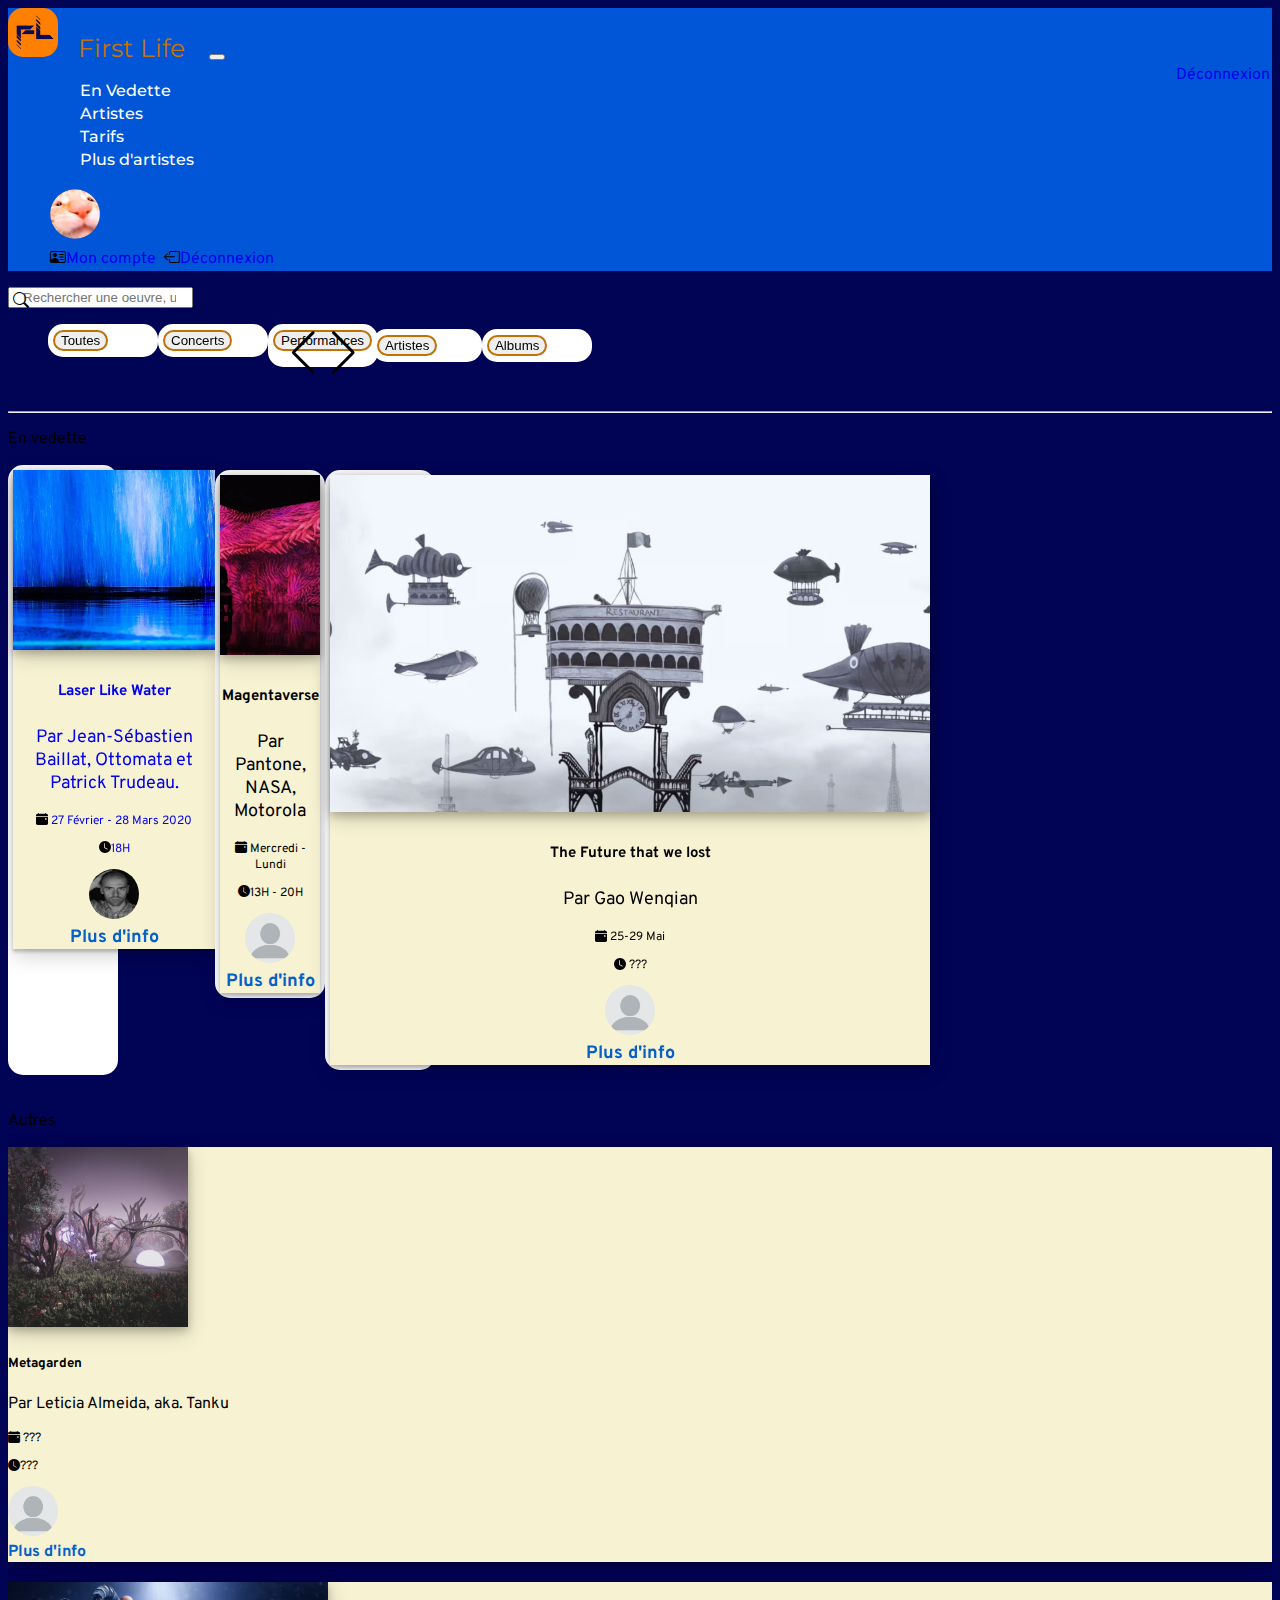
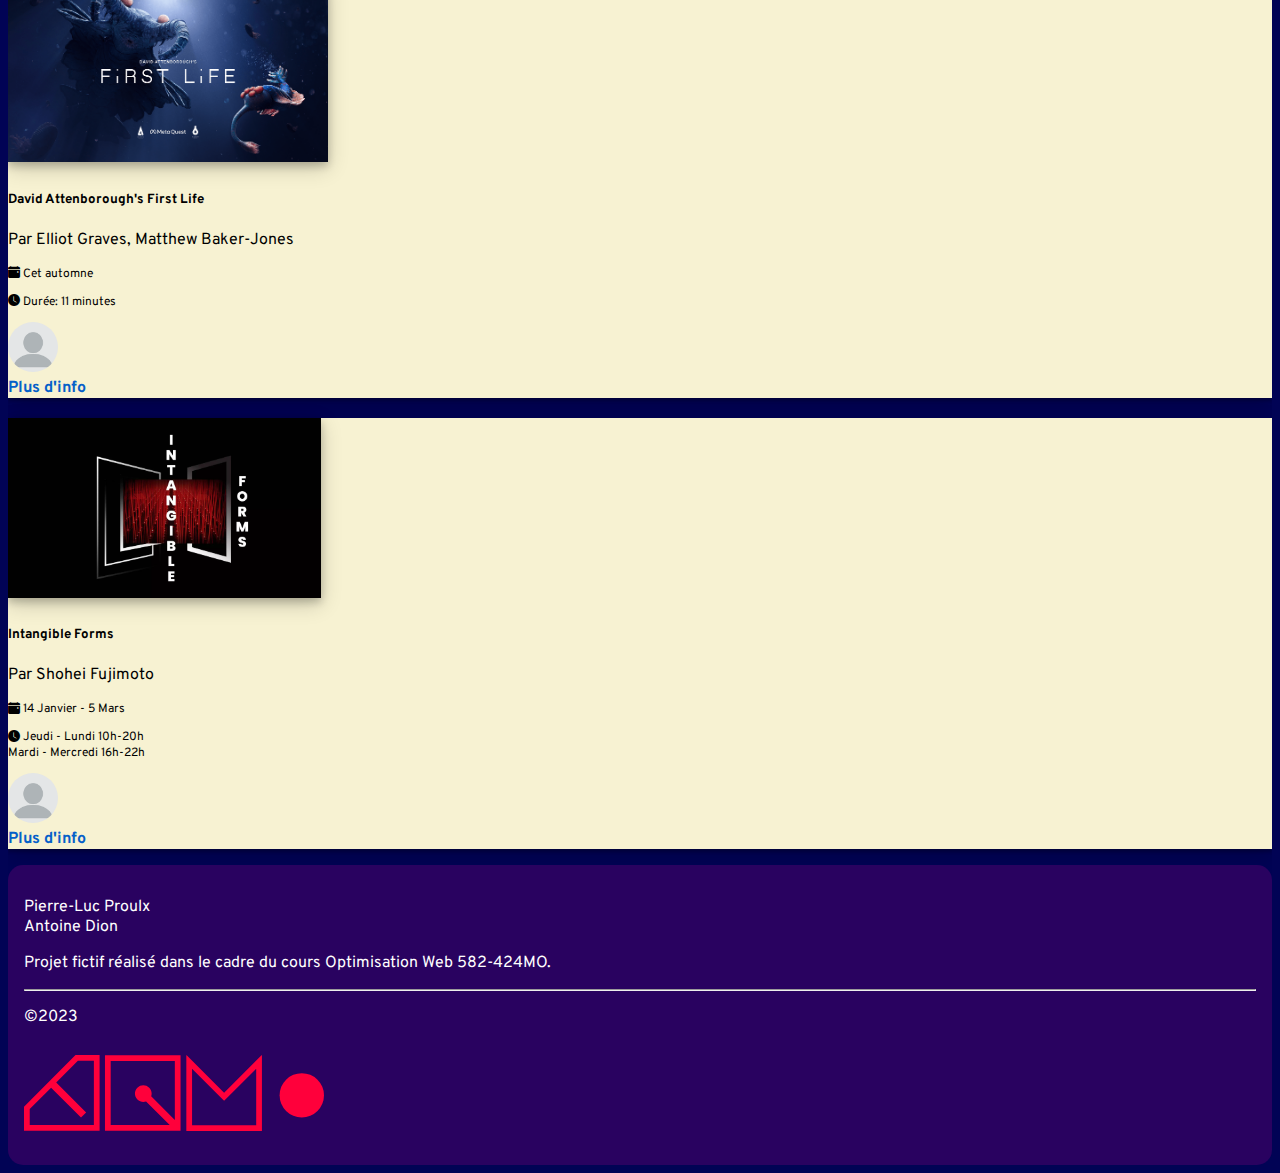
==== commit 8e49d3cf: "swippy no swipping" ====
--- a/app/index.html
+++ b/app/index.html
@@ -67,7 +67,7 @@
           </ul>
           <ul class="navbar-nav ml-auto">
             <li class="nav-item dropdown justify-content-end">
-              <a href="#" class="d-block link-dark text-decoration-none dropdown-toggle show"
+              <a href="#" class="d-block link-dark text-decoration-none dropdown-toggle show "
                 id="navbarDropdownMenuLink-4" data-bs-toggle="dropdown" aria-expanded="false" aria-haspopup="true">
                 <img src="../assets/profile_picture.png" class="profile" width="50px" alt="profile Picture" />
               </a>
@@ -78,7 +78,6 @@
             </li>
           </ul>
         </div>
-
       </div>
     </nav>
   </header>
@@ -101,7 +100,7 @@
 
         <!-- Slider main container -->
         <div class="container">
-          <div class="swiper-container mySwiper">
+          <div class="swiper mySwiper">
             <!-- Additional required wrapper -->
             <ul class="list-group nav nav-justified">
               <!-- Slides -->
@@ -159,94 +158,107 @@
       <!-- Third Container -->
       <section id="section">
         <p class="h2">En vedette</p>
-        <div class="row">
-          <!-- Artiste 1-->
-          <div class="col-4">
-            <div class="card">
-              <a href="artwork.html">
-                <img src="../assets/Assets_cards/Elektra.png" alt="Image de la première Carte"
-                  class="card-img-top carte" style="max-height: 20vh; max-width: 600px;" />
-                <div class="card-body">
-                  <h5 class="card-title">Laser Like Water</h5>
-                  <p class="card-text">Par Jean-Sébastien Baillat, Ottomata et Patrick Trudeau.</p>
-                  <div class="row ">
-                    <div class="col-md-6 col-lg-8">
-
-                      <p class="card-text" id="small-text"><i class="bi bi-calendar-event-fill"></i> 27 Février - 28
-                        Mars
-                        2020</p>
+        <!-- Slider main container -->
+        <div class="swiper-container">
+          <div class="swiper-wrapper">
+            <div class="swiper-slide">
+              <div class="row">
+                <!-- Artiste 1-->
+                <div class="col-4">
+                  <div class="card">
+                    <a href="artwork.html">
+                      <img src="../assets/Assets_cards/Elektra.png" alt="Image de la première Carte"
+                        class="card-img-top carte" style="max-height: 20vh; max-width: 600px;" />
+                      <div class="card-body">
+                        <h5 class="card-title">Laser Like Water</h5>
+                        <p class="card-text">Par Jean-Sébastien Baillat, Ottomata et Patrick Trudeau.</p>
+                        <div class="row ">
+                          <div class="col-md-6 col-lg-8">
+
+                            <p class="card-text" id="small-text"><i class="bi bi-calendar-event-fill"></i> 27 Février -
+                              28
+                              Mars
+                              2020</p>
+                          </div>
+                          <div class="col-md-6 col-lg-4">
+                            <p class="card-text" id="small-text"><i class="bi bi-clock-fill"></i>18H</p>
+                          </div>
+                        </div>
+                        <div class="row justify-space-around">
+                          <div class="col-sm-10 col-md-8"> <img
+                              src="../assets/Assets_cards/artistes/baillat-portrait.png" class="artist">
+                          </div>
+                          <div class="col-sm-6 col-md-4"><a href="artwork.html" class="card-text link"
+                              data-toggle="modal" data-target="#basicModal">Plus
+                              d'info </a>
+                          </div>
+                        </div>
+                      </div>
+                    </a>
+                  </div>
+                </div>
+              </div>
+              <!-- Artiste 2-->
+              <div class="swiper-slide">
+                <div class="col-4">
+                  <div class="card">
+                    <img src="../assets/Assets_cards/artechouse.PNG" alt="Image de la première Carte"
+                      class="card-img-top carte" />
+                    <div class="card-body">
+                      <h5 class="card-title text-uppercase">Magentaverse</h5>
+                      <p class="card-text">Par Pantone, NASA, Motorola</p>
+                      <div class="row ">
+                        <div class="col-md-6 col-lg-8">
+
+                          <p class="card-text" id="small-text"><i class="bi bi-calendar-event-fill"></i> Mercredi -
+                            Lundi
+                          </p>
+                        </div>
+                        <div class="col-md-6 col-lg-4">
+                          <p class="card-text" id="small-text"><i class="bi bi-clock-fill"></i>13H - 20H</p>
+                        </div>
+                        <div class="row justify-space-around">
+                          <div class="col-sm-10 col-md-8"> <img src="../assets/blank-profile-picture-973460__340.webp"
+                              class="artist">
+                          </div>
+                          <div class="col-sm-6 col-md-4">
+                            <a href="artwork.html" class="card-text link">Plus d'info
+                            </a>
+                          </div>
+                        </div>
+
+                      </div>
                     </div>
-                    <div class="col-md-6 col-lg-4">
-                      <p class="card-text" id="small-text"><i class="bi bi-clock-fill"></i>18H</p>
+                  </div>
+                </div>
+              </div>
+              <!-- Artiste 3-->
+              <div class="swiper-slide">
+                <div class="col-4">
+                  <div class="card card1">
+                    <img src="../assets/Assets_cards/FutuRetro.jpg" alt="Image de la première Carte"
+                      class="card-img-top carte" style=" min-height: 20vh; max-width: 600px;" />
+                    <div class="card-body">
+                      <h5 class="card-title text-decoration-uppercase">The Future that we lost</h5>
+                      <p class="card-text">Par Gao Wenqian</p>
+                      <div class="row ">
+                        <div class="col-md-6 col-lg-8">
+                          <p class="card-text" id="small-text"><i class="bi bi-calendar-event-fill"></i> 25-29 Mai</p>
+                        </div>
+                        <div class="col-md-6 col-lg-4">
+                          <p class="card-text" id="small-text"><i class="bi bi-clock-fill"></i> ???</p>
+                        </div>
+                      </div>
+                      <div class="row justify-space-around">
+                        <div class="col-sm-10 col-md-8"> <img src="../assets/blank-profile-picture-973460__340.webp"
+                            class="artist">
+                        </div>
+                        <div class="col-sm-6 col-md-4">
+                          <a href="artwork.html" class="card-text link">Plus d'info
+                          </a>
+                        </div>
+                      </div>
                     </div>
-                  </div>
-                  <div class="row justify-space-around">
-                    <div class="col-sm-10 col-md-8"> <img src="../assets/Assets_cards/artistes/baillat-portrait.png"
-                        class="artist">
-                    </div>
-                    <div class="col-sm-6 col-md-4"><a href="artwork.html" class="card-text link" data-toggle="modal"
-                        data-target="#basicModal">Plus
-                        d'info </a>
-                    </div>
-                  </div>
-                </div>
-              </a>
-            </div>
-          </div>
-          <!-- Artiste 2-->
-          <div class="col-4">
-            <div class="card">
-              <img src="../assets/Assets_cards/artechouse.PNG" alt="Image de la première Carte"
-                class="card-img-top carte" />
-              <div class="card-body">
-                <h5 class="card-title text-uppercase">Magentaverse</h5>
-                <p class="card-text">Par Pantone, NASA, Motorola</p>
-                <div class="row ">
-                  <div class="col-md-6 col-lg-8">
-
-                    <p class="card-text" id="small-text"><i class="bi bi-calendar-event-fill"></i> Mercredi - Lundi
-                    </p>
-                  </div>
-                  <div class="col-md-6 col-lg-4">
-                    <p class="card-text" id="small-text"><i class="bi bi-clock-fill"></i>13H - 20H</p>
-                  </div>
-                  <div class="row justify-space-around">
-                    <div class="col-sm-10 col-md-8"> <img src="../assets/blank-profile-picture-973460__340.webp"
-                        class="artist">
-                    </div>
-                    <div class="col-sm-6 col-md-4">
-                      <a href="artwork.html" class="card-text link">Plus d'info
-                      </a>
-                    </div>
-                  </div>
-
-                </div>
-              </div>
-            </div>
-          </div>
-          <!-- Artiste 3-->
-          <div class="col-4">
-            <div class="card card1">
-              <img src="../assets/Assets_cards/FutuRetro.jpg" alt="Image de la première Carte"
-                class="card-img-top carte" style=" min-height: 20vh; max-width: 600px;" />
-              <div class="card-body">
-                <h5 class="card-title text-decoration-uppercase">The Future that we lost</h5>
-                <p class="card-text">Par Gao Wenqian</p>
-                <div class="row ">
-                  <div class="col-md-6 col-lg-8">
-                    <p class="card-text" id="small-text"><i class="bi bi-calendar-event-fill"></i> 25-29 Mai</p>
-                  </div>
-                  <div class="col-md-6 col-lg-4">
-                    <p class="card-text" id="small-text"><i class="bi bi-clock-fill"></i> ???</p>
-                  </div>
-                </div>
-                <div class="row justify-space-around">
-                  <div class="col-sm-10 col-md-8"> <img src="../assets/blank-profile-picture-973460__340.webp"
-                      class="artist">
-                  </div>
-                  <div class="col-sm-6 col-md-4">
-                    <a href="artwork.html" class="card-text link">Plus d'info
-                    </a>
                   </div>
                 </div>
               </div>
@@ -370,10 +382,8 @@
       </div>
     </div>
   </footer>
+  <!-- Swiper JS -->
   <script src="https://cdn.jsdelivr.net/npm/swiper@9/swiper-bundle.min.js"></script>
-  <script src="https://cdn.jsdelivr.net/npm/bootstrap@5.3.0-alpha1/dist/js/bootstrap.bundle.min.js"
-    integrity="sha384-w76AqPfDkMBDXo30jS1Sgez6pr3x5MlQ1ZAGC+nuZB+EYdgRZgiwxhTBTkF7CXvN"
-    crossorigin="anonymous"></script>
   <script src="../js/swiper.js"></script>
 </body>
 
--- a/css/styles-app.css
+++ b/css/styles-app.css
@@ -117,9 +117,10 @@
   max-width: 100%;
 }
 
-a cardlink {
+a .cardlink {
   font-family: var(--font_01);
 }
+
 
 .card:hover {
   border: solid var(--blue) 3px;
@@ -269,7 +270,8 @@
   display: flex;
   justify-content: start;
   align-items: flex-start;
-  width: 50%;
+  width: 100px;
+  padding: 5px;
 }
 
 .swiper-button-prev {
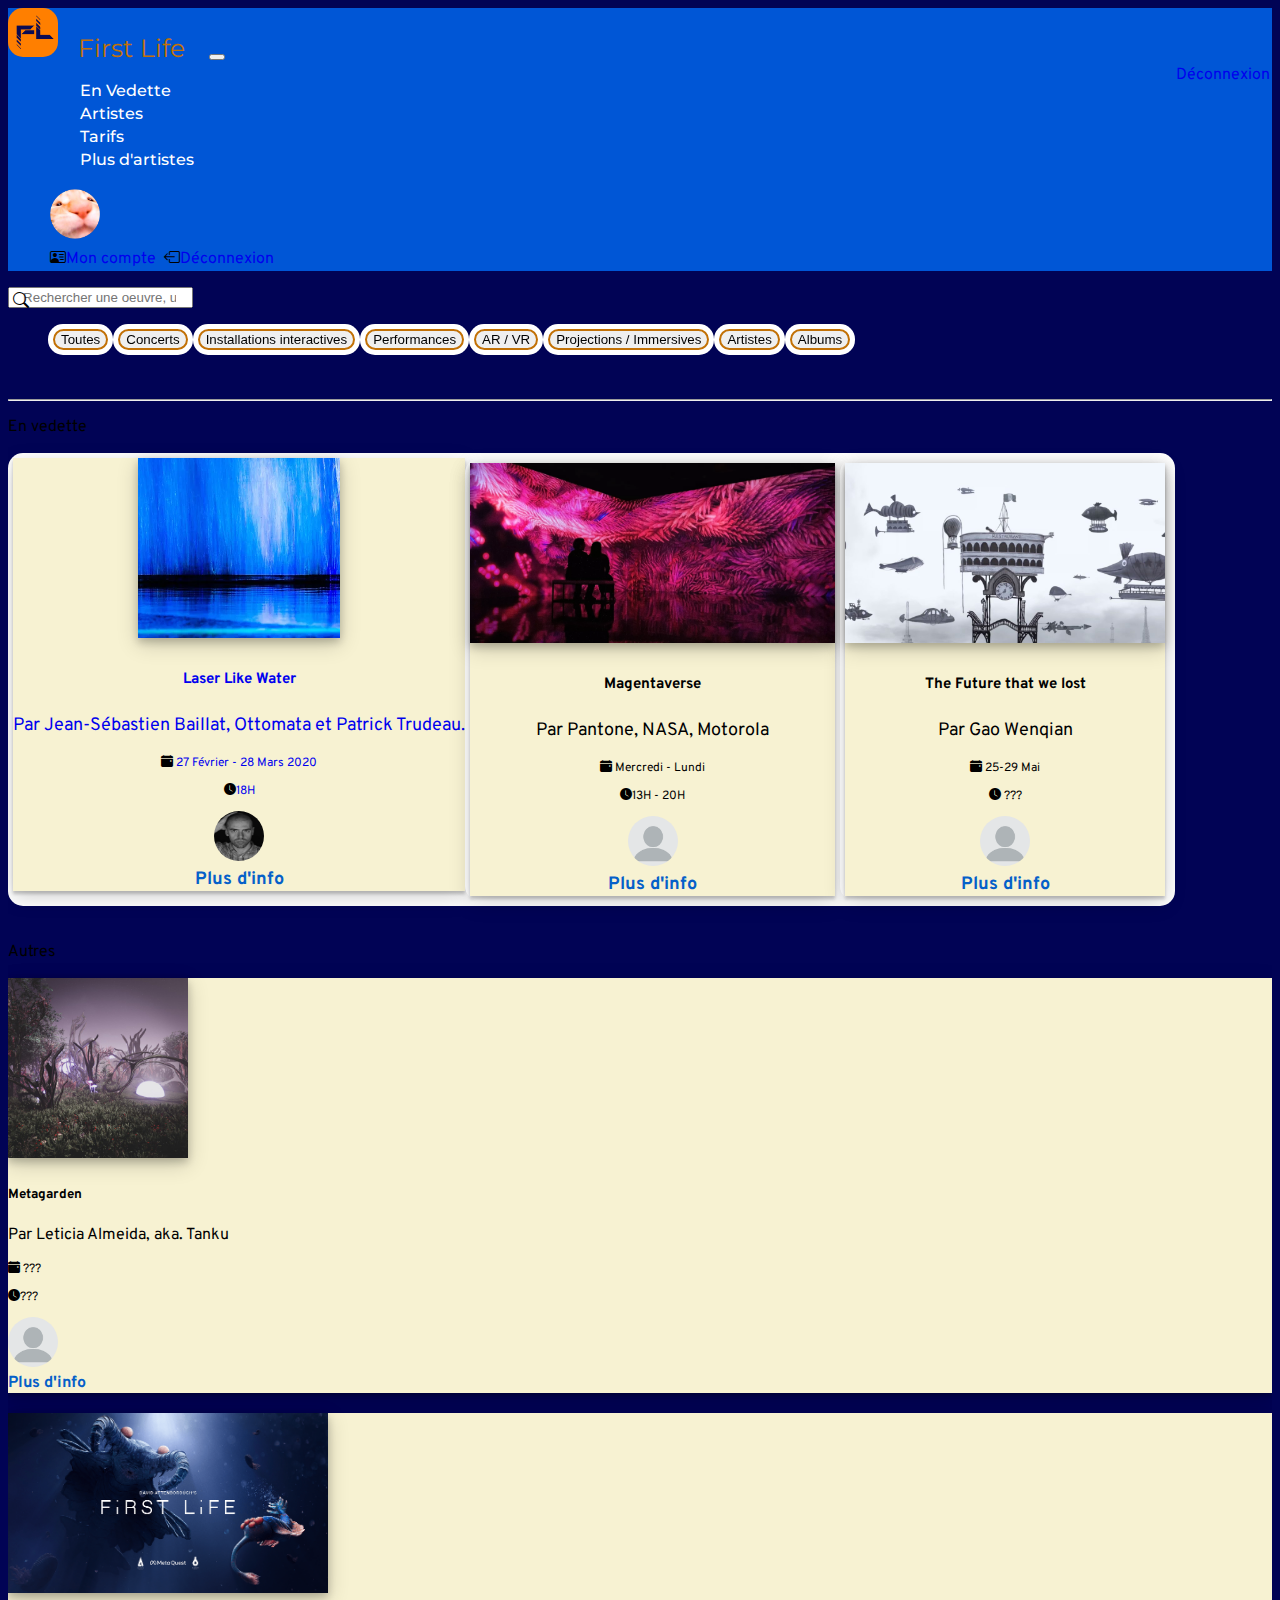
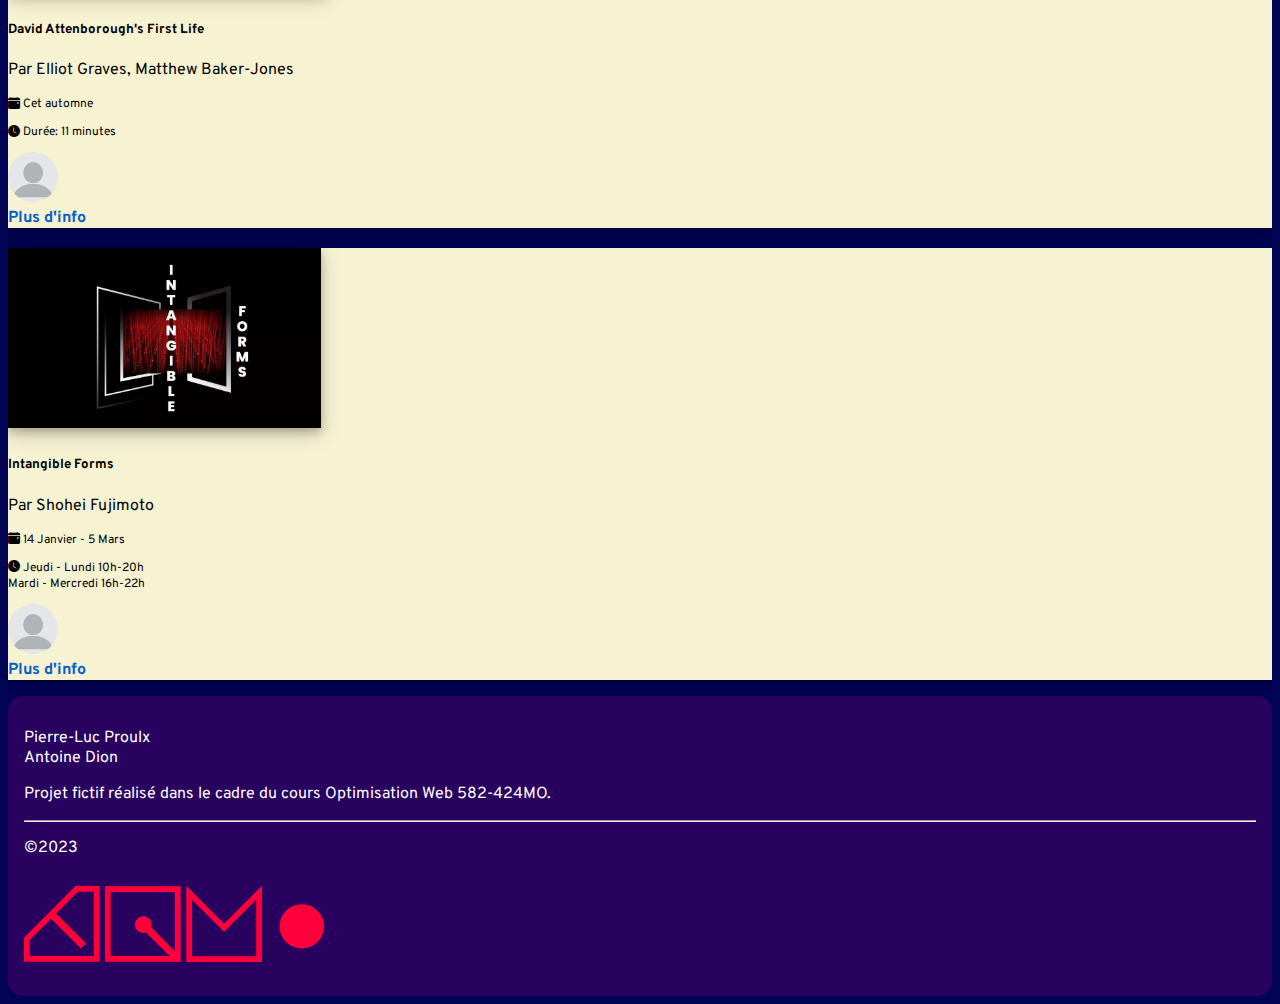
==== commit 17d3e1dc: "sdfsdf" ====
--- a/app/index.html
+++ b/app/index.html
@@ -7,6 +7,8 @@
   <meta name="viewport" content="width=device-width, initial-scale=1.0" />
   <!-- Titre de la page -->
   <title>Festival First Life App</title>
+  <!-- Page icon -->
+  <link rel="icon" type="image/png" href="../assets/favicon.ico" />
   <link href="css/bootstrap_custom.css" rel="stylesheet">
   <link href="https://cdn.jsdelivr.net/npm/bootstrap@5.3.0-alpha1/dist/css/bootstrap.min.css" rel="stylesheet"
     integrity="sha384-GLhlTQ8iRABdZLl6O3oVMWSktQOp6b7In1Zl3/Jr59b6EGGoI1aFkw7cmDA6j6gD" crossorigin="anonymous" />
@@ -100,56 +102,55 @@
 
         <!-- Slider main container -->
         <div class="container">
-          <div class="swiper mySwiper">
+          <div class="swiper-filters">
             <!-- Additional required wrapper -->
             <ul class="list-group nav nav-justified">
               <!-- Slides -->
               <div class="swiper-wrapper pt-3 pb-3">
                 <div class="swiper-slide">
-                  <li>
-                    <button type="button" class="btn btn-warning btn-small active">
-                      Toutes
+                  <button type="button" class="btn btn-warning btn-small active">
+                    Toutes
+                  </button>
+                </div>
+                <div class="swiper-slide">
+                  <button type="button" class="btn btn-outline-primary btn-small">
+                    Concerts
+                  </button>
+                </div>
+                <div class="swiper-slide">
+                  <button type="button" class="btn btn-outline-primary btn-small">
+                    Installations interactives
+                  </button>
+                </div>
+                <div class="swiper-slide">
+                  <button type="button" class="btn btn-outline-primary btn-small">
+                    Performances
+                  </button>
+                  </div>
+                  <div class="swiper-slide">
+                    <button type="button" class="btn btn-outline-primary btn-small">
+                      AR / VR
                     </button>
-                  </li>
-                </div>
-                <div class="swiper-slide">
-                  <li>
+                  </div>
+                  <div class="swiper-slide">
                     <button type="button" class="btn btn-outline-primary btn-small">
-                      Concerts
+                      Projections / Immersives
                     </button>
-                  </li>
-                </div>
-                <div class="swiper-slide">
-                  <li>
+                  </div>
+                  <div class="swiper-slide">
                     <button type="button" class="btn btn-outline-primary btn-small">
-                      Performances
+                      Artistes
                     </button>
-                  </li>
+                  </div>
                   <div class="swiper-slide">
-                    </li>
-                    <li>
-                      <button type="button" class="btn btn-outline-primary btn-small">
-                        Artistes
-                      </button>
-                    </li>
-                  </div>
-                  <div class="swiper-slide">
-                    <li>
-                      <button type="button" class="btn btn-outline-primary btn-small">
-                        Albums
-                      </button>
-                    </li>
-                  </div>
-                  <!-- If we need pagination -->
-
-                  <div class="swiper-button-prev"></div>
-                  <div class="swiper-button-next"></div>
-                  </li>
-            </ul>
-          </div>
-        </div>
-        <br />
-        <hr />
+                    <button type="button" class="btn btn-outline-primary btn-small">
+                      Albums
+                    </button>
+                  </div>
+                </div>
+              </div>
+              <br />
+              <hr />
       </section>
 
       <section>
@@ -164,7 +165,7 @@
             <div class="swiper-slide">
               <div class="row">
                 <!-- Artiste 1-->
-                <div class="col-4">
+                <div class="col">
                   <div class="card">
                     <a href="artwork.html">
                       <img src="../assets/Assets_cards/Elektra.png" alt="Image de la première Carte"
@@ -200,7 +201,7 @@
               </div>
               <!-- Artiste 2-->
               <div class="swiper-slide">
-                <div class="col-4">
+                <div class="col-">
                   <div class="card">
                     <img src="../assets/Assets_cards/artechouse.PNG" alt="Image de la première Carte"
                       class="card-img-top carte" />
@@ -234,7 +235,7 @@
               </div>
               <!-- Artiste 3-->
               <div class="swiper-slide">
-                <div class="col-4">
+                <div class="col-">
                   <div class="card card1">
                     <img src="../assets/Assets_cards/FutuRetro.jpg" alt="Image de la première Carte"
                       class="card-img-top carte" style=" min-height: 20vh; max-width: 600px;" />
--- a/css/styles-app.css
+++ b/css/styles-app.css
@@ -113,7 +113,7 @@
 }
 
 .card-img-top {
-  min-height: 20vh;
+  height: 20vh;
   max-width: 100%;
 }
 
@@ -270,7 +270,7 @@
   display: flex;
   justify-content: start;
   align-items: flex-start;
-  width: 100px;
+  width: auto;
   padding: 5px;
 }
 
